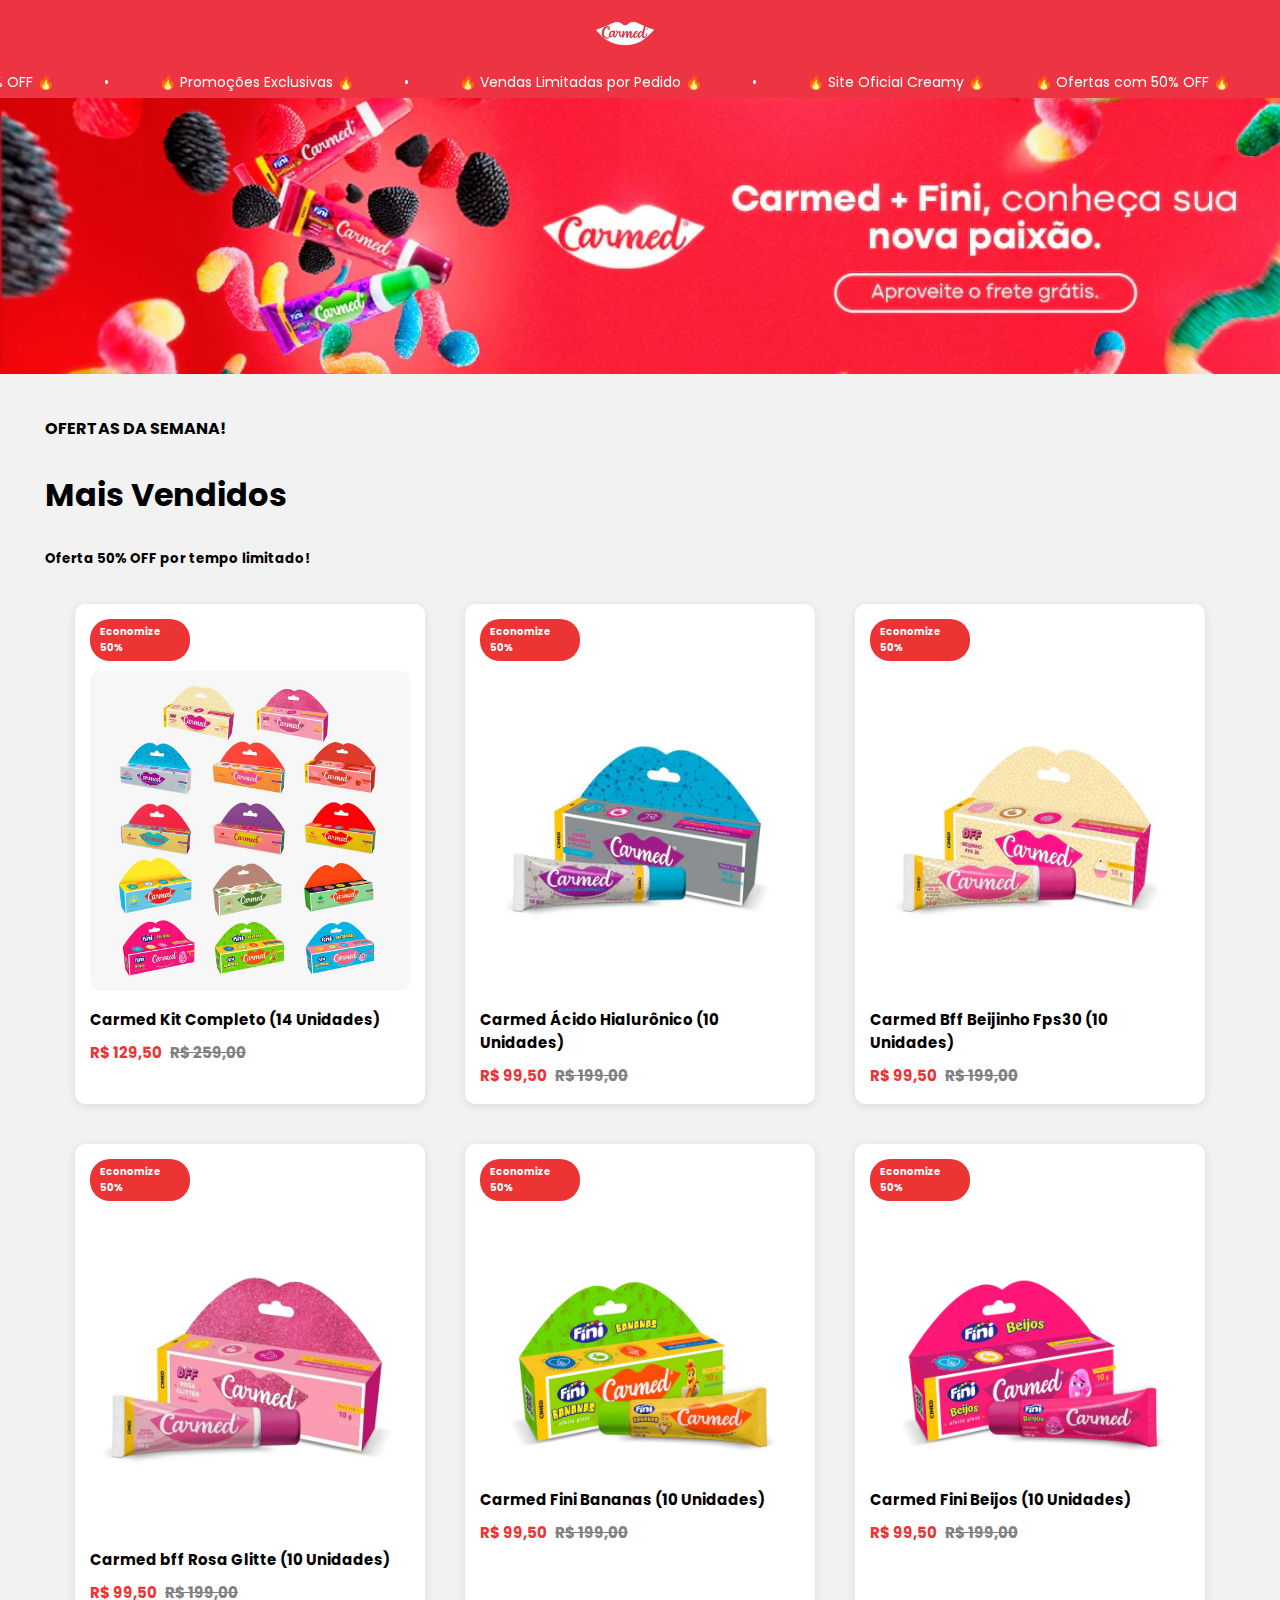
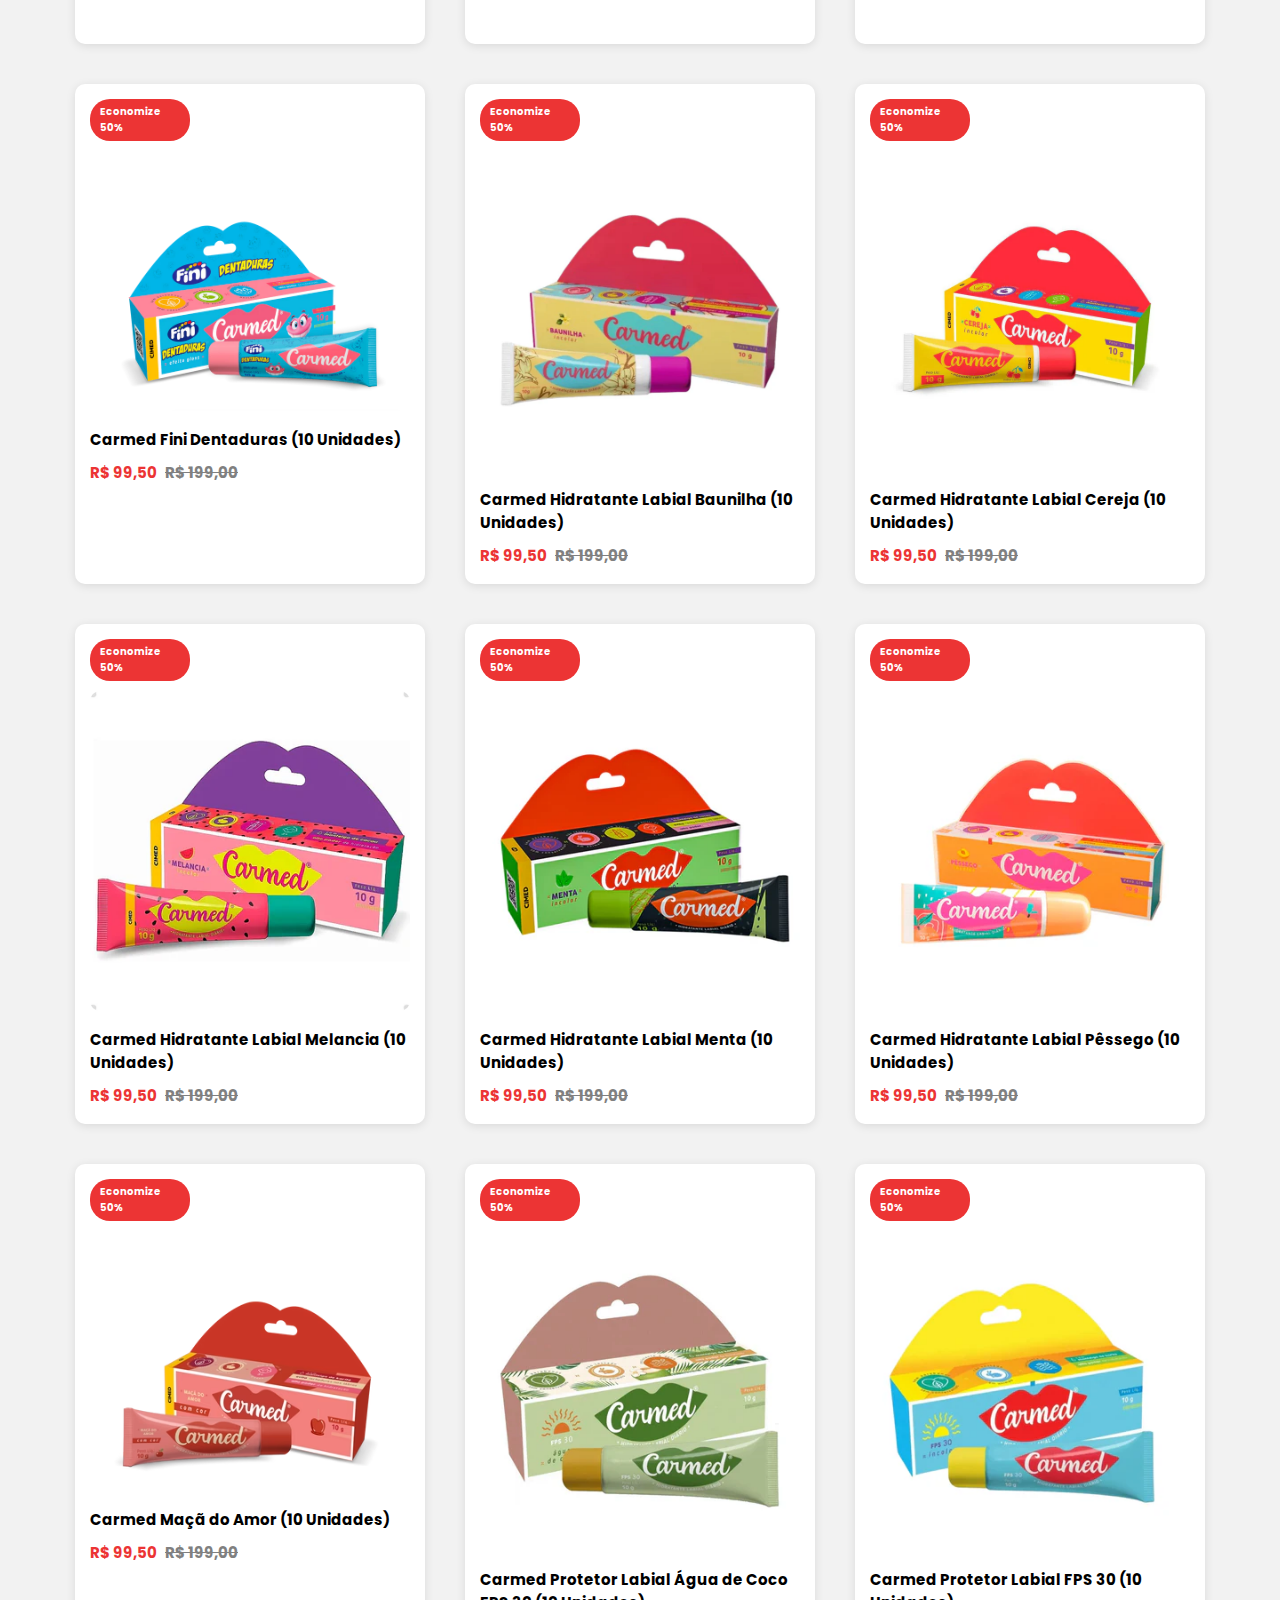
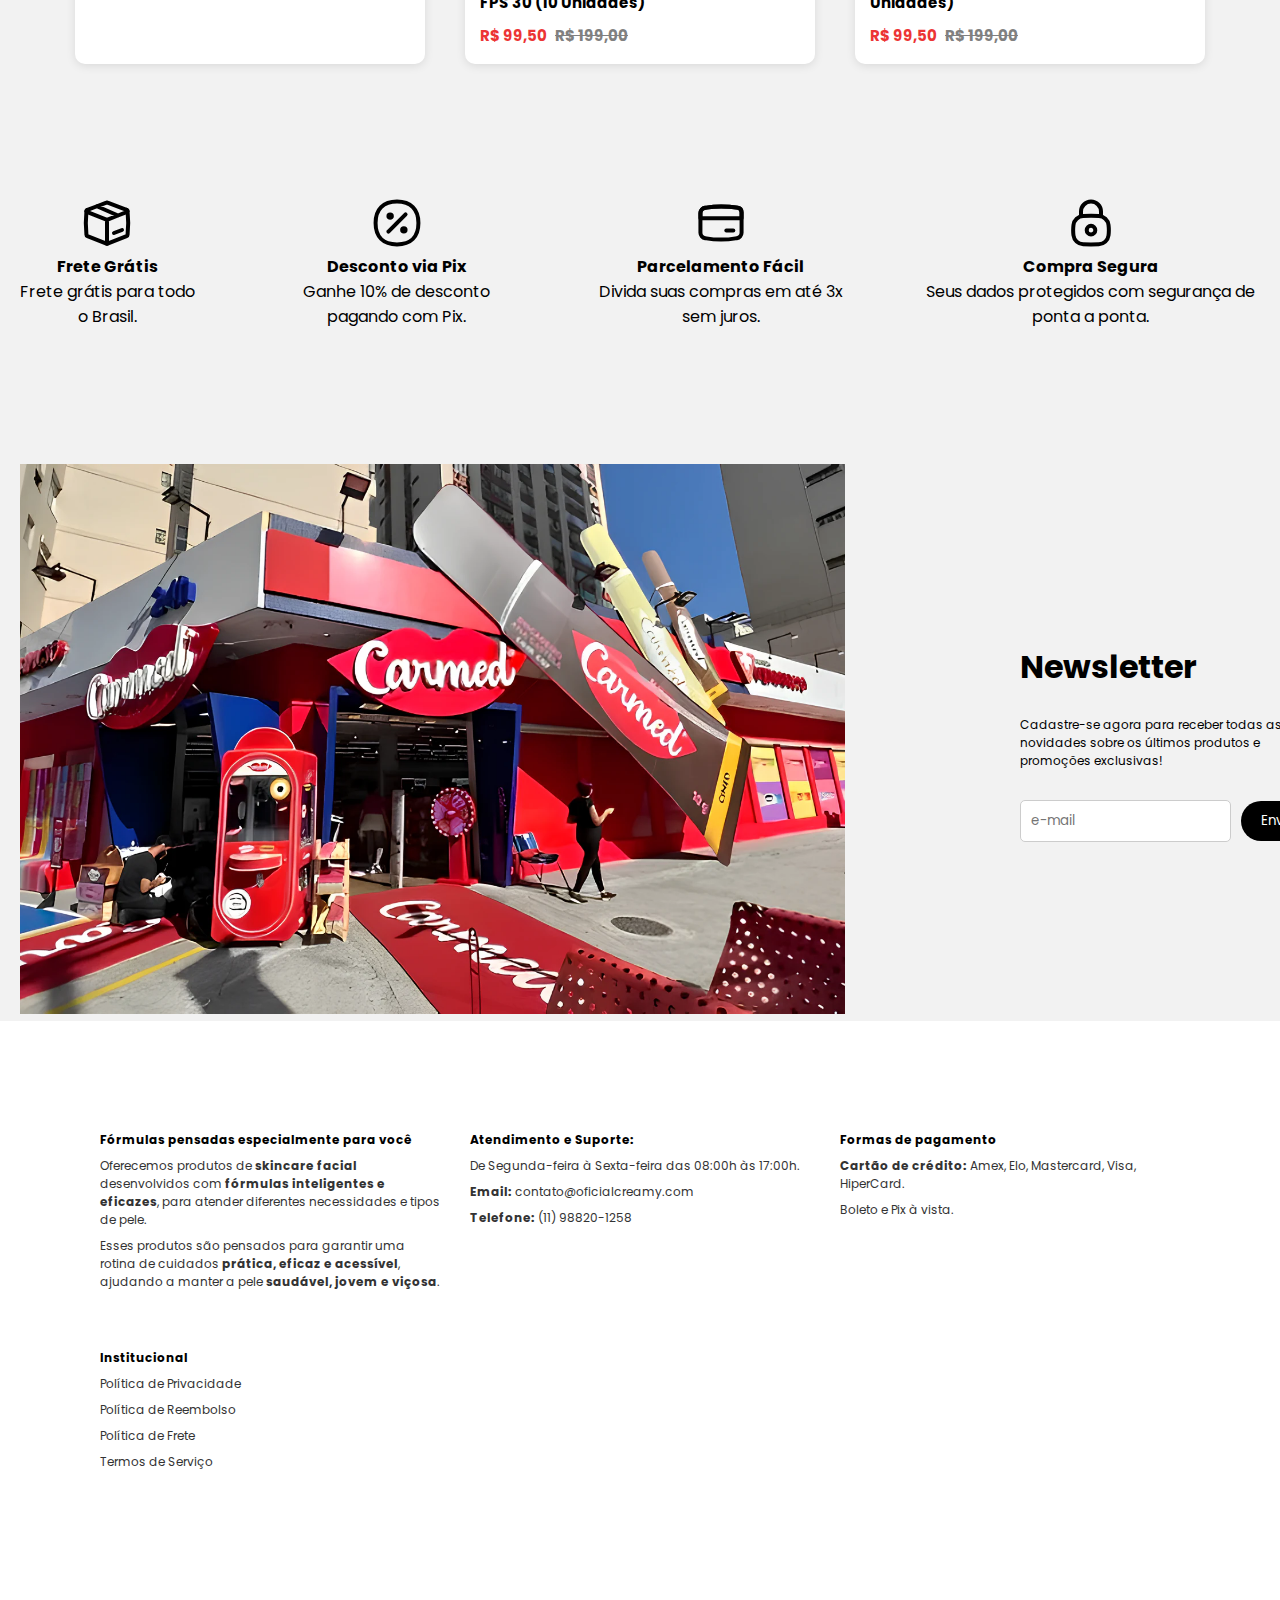
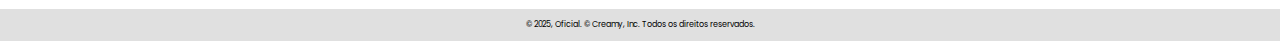
==== index.html @ 2e629158 "Initial commit" ====
<!DOCTYPE html>
<html lang="pt-BR">
<head>
    <meta charset="UTF-8">
    <meta name="viewport" content="width=device-width, initial-scale=1.0">
    <title>OficiaI</title>
    <link rel="stylesheet" href="styles.css">
    <link rel="stylesheet" href="styles2.css">
    <link rel="stylesheet" href="carrinho.scss">
    <link rel="shortcut icon" href="img/logo.avif" type="image/x-icon">
    </head>
<body>
    <header>
        <nav class="navbar">
            <button class="menu-btn"><i class="fas fa-bars"></i></button>
           <div class="center-a"><a href="index.html"><img src="img/logo.avif"></a> </div>
            <div class="icons">
                <i class="fas fa-search"></i>
                <i class="fas fa-user"></i>
                <i class="fas fa-shopping-cart"></i>
            </div>
            <!--<button class="menu-btn2" onclick="openModal()">
                <svg role="presentation" stroke-width="2" focusable="false" width="22" height="22" class="icon icon-hamburger" viewBox="0 0 22 22">
                    <path d="M1 5h20M1 11h20M1 17h20" stroke="currentColor" stroke-linecap="round"></path>
                </svg>
            </button> -->
            <!---<a href="carrinho.html"><button class="menu-btn3">
                <svg role="presentation" stroke-width="2" focusable="false" width="22" height="22" class="icon icon-cart" viewBox="0 0 22 22">
                    <path d="M9.182 18.454a.91.91 0 1 1-1.818 0 .91.91 0 0 1 1.818 0Zm7.272 0a.91.91 0 1 1-1.818 0 .91.91 0 0 1 1.819 0Z" fill="currentColor"></path>
                    <path d="M5.336 6.636H21l-3.636 8.182H6.909L4.636 3H1m8.182 15.454a.91.91 0 1 1-1.818 0 .91.91 0 0 1 1.818 0Zm7.272 0a.91.91 0 1 1-1.818 0 .91.91 0 0 1 1.819 0Z" fill="none" stroke="currentColor" stroke-linecap="round" stroke-linejoin="round"></path>
                 </svg>
            </button></a> -->
        </nav>
        <div class="top-bar">
            <div class="carousel">
                <div class="carousel-track">
                    <span>🔥 Ofertas com 50% OFF 🔥</span>
                    <span>•</span>
                    <span>🔥 Promoções Exclusivas 🔥</span>
                    <span>•</span>
                    <span>🔥 Vendas Limitadas por Pedido 🔥</span>
                    <span>•</span>
                    <span>🔥 Site OficiaI Creamy 🔥</span>

                   
                    <span>🔥 Ofertas com 50% OFF 🔥</span>
                    <span>•</span>
                    <span>🔥 Promoções Exclusivas 🔥</span>
                    <span>•</span>
                    <span>🔥 Vendas Limitadas por Pedido 🔥</span>
                    <span>•</span>
                    <span>🔥 Site OficiaI Caramed 🔥</span>
                </div>
            </div>
        </div>

        <script>
function startCarousel() {
    const track = document.querySelector('.carousel-track');
    const clone = track.innerHTML;
    track.innerHTML += clone;

    let position = 0;
    const speed = 3;

    function move() {
        position -= speed;
        if (position <= -track.scrollWidth / 2) {
            position = 0;
        }
        track.style.transform = `translateX(${position}px)`;
        requestAnimationFrame(move);
    }
    function resetAnimation() {
            void track.offsetWidth; // Força reflow para reiniciar a animação
            track.style.animation = "scroll-mobile 15s linear infinite";
        }

    if (window.innerWidth > 480) {
        move();
    } else {
        console.log("Modo mobile detectado, usando apenas CSS.");
    }
}

document.addEventListener('DOMContentLoaded', startCarousel);
        </script>

    </header>
    <div id="overlay" class="overlay" onclick="closeModal()"></div>
    <div id="menuModal" class="modal">
        <div class="modal-content">
            <button class="close-btn" onclick="closeModal()">×</button>
            <ul>
                <li><a href="#">Página Inicial</a></li>
                <li><a href="#">Todos os Produtos</a></li>
                <li><a href="#">Entrar em Contato</a></li>
            </ul>
            <div class="social-icons">
                <i class="fab fa-facebook">
                    <svg role="presentation" focusable="false" width="27" height="27" class="icon icon-facebook" viewBox="0 0 24 24">
                        <path fill-rule="evenodd" clip-rule="evenodd" d="M10.183 21.85v-8.868H7.2V9.526h2.983V6.982a4.17 4.17 0 0 1 4.44-4.572 22.33 22.33 0 0 1 2.667.144v3.084h-1.83a1.44 1.44 0 0 0-1.713 1.68v2.208h3.423l-.447 3.456h-2.97v8.868h-3.57Z" fill="currentColor"></path>
                    </svg>
                </i>
                <i class="fab fa-instagram">
                    <svg role="presentation" focusable="false" width="27" height="27" class="icon icon-instagram" viewBox="0 0 24 24">
                        <path fill-rule="evenodd" clip-rule="evenodd" d="M12 2.4c-2.607 0-2.934.011-3.958.058-1.022.046-1.72.209-2.33.446a4.705 4.705 0 0 0-1.7 1.107 4.706 4.706 0 0 0-1.108 1.7c-.237.611-.4 1.31-.446 2.331C2.41 9.066 2.4 9.392 2.4 12c0 2.607.011 2.934.058 3.958.046 1.022.209 1.72.446 2.33a4.706 4.706 0 0 0 1.107 1.7c.534.535 1.07.863 1.7 1.108.611.237 1.309.4 2.33.446 1.025.047 1.352.058 3.959.058s2.934-.011 3.958-.058c1.022-.046 1.72-.209 2.33-.446a4.706 4.706 0 0 0 1.7-1.107 4.706 4.706 0 0 0 1.108-1.7c.237-.611.4-1.31.446-2.33.047-1.025.058-1.352.058-3.959s-.011-2.934-.058-3.958c-.047-1.022-.209-1.72-.446-2.33a4.706 4.706 0 0 0-1.107-1.7 4.705 4.705 0 0 0-1.7-1.108c-.611-.237-1.31-.4-2.331-.446C14.934 2.41 14.608 2.4 12 2.4Zm0 1.73c2.563 0 2.867.01 3.88.056.935.042 1.443.199 1.782.33.448.174.768.382 1.104.718.336.336.544.656.718 1.104.131.338.287.847.33 1.783.046 1.012.056 1.316.056 3.879 0 2.563-.01 2.867-.056 3.88-.043.935-.199 1.444-.33 1.782a2.974 2.974 0 0 1-.719 1.104 2.974 2.974 0 0 1-1.103.718c-.339.131-.847.288-1.783.33-1.012.046-1.316.056-3.88.056-2.563 0-2.866-.01-3.878-.056-.936-.042-1.445-.199-1.783-.33a2.974 2.974 0 0 1-1.104-.718 2.974 2.974 0 0 1-.718-1.104c-.131-.338-.288-.847-.33-1.783-.047-1.012-.056-1.316-.056-3.879 0-2.563.01-2.867.056-3.88.042-.935.199-1.443.33-1.782.174-.448.382-.768.718-1.104a2.974 2.974 0 0 1 1.104-.718c.338-.131.847-.288 1.783-.33C9.133 4.14 9.437 4.13 12 4.13Zm0 11.07a3.2 3.2 0 1 1 0-6.4 3.2 3.2 0 0 1 0 6.4Zm0-8.13a4.93 4.93 0 1 0 0 9.86 4.93 4.93 0 0 0 0-9.86Zm6.276-.194a1.152 1.152 0 1 1-2.304 0 1.152 1.152 0 0 1 2.304 0Z" fill="currentColor"></path>
                    </svg>
                </i>
                <i class="fab fa-whatsapp">
                    <svg role="presentation" focusable="false" width="27" height="27" class="icon icon-whatsapp" viewBox="0 0 24 24">
                        <path fill-rule="evenodd" clip-rule="evenodd" d="M19.354 4.552a10.336 10.336 0 0 0-7.36-3.052C6.257 1.5 1.588 6.168 1.586 11.905a10.383 10.383 0 0 0 1.39 5.202L1.5 22.5l5.516-1.447c1.52.83 3.232 1.266 4.973 1.266h.004c5.736 0 10.404-4.668 10.406-10.405a10.342 10.342 0 0 0-3.045-7.362Zm-7.36 16.01h-.004a8.639 8.639 0 0 1-4.402-1.205l-.316-.188-3.274.859.874-3.192-.206-.327a8.626 8.626 0 0 1-1.322-4.603c.002-4.769 3.882-8.649 8.653-8.649a8.59 8.59 0 0 1 6.115 2.537 8.596 8.596 0 0 1 2.53 6.119c-.002 4.769-3.881 8.649-8.649 8.649Zm4.744-6.477c-.26-.13-1.539-.76-1.777-.846-.239-.087-.412-.13-.585.13s-.672.846-.823 1.02c-.152.173-.304.195-.564.064-.26-.13-1.097-.404-2.09-1.29-.773-.69-1.295-1.54-1.447-1.801-.152-.26-.016-.401.114-.53.116-.117.26-.304.39-.456.13-.152.173-.26.26-.434.087-.173.043-.325-.022-.455s-.584-1.41-.802-1.93c-.21-.508-.425-.439-.584-.447a10.498 10.498 0 0 0-.499-.01.955.955 0 0 0-.693.326c-.239.26-.91.89-.91 2.169 0 1.28.931 2.516 1.061 2.69.13.174 1.834 2.8 4.442 3.926.62.268 1.105.428 1.482.548.623.198 1.19.17 1.638.103.5-.074 1.538-.629 1.755-1.236.216-.607.216-1.128.151-1.236-.064-.109-.238-.174-.498-.304v-.001Z" fill="currentColor"></path>
                    </svg>
                </i>
                <i class="fab fa-tiktok">
                    <svg role="presentation" focusable="false" width="27" height="27" class="icon icon-tiktok" viewBox="0 0 24 24">
                        <path d="M20.027 10.168a5.125 5.125 0 0 1-4.76-2.294v7.893a5.833 5.833 0 1 1-5.834-5.834c.122 0 .241.011.361.019v2.874c-.12-.014-.237-.036-.36-.036a2.977 2.977 0 0 0 0 5.954c1.644 0 3.096-1.295 3.096-2.94L12.56 2.4h2.75a5.122 5.122 0 0 0 4.72 4.573v3.195" fill="currentColor"></path>
                    </svg>
                </i>
            </div>
        </div>
    </div>
    <script>
    </script>
    </header>
    <div class="banner">
        <div class="img-banner">
            <img src="img-tumb/banner.webp" alt="" height="100%" width="100%">
        </div>
    </div>

    <div class="main-prod">
        <div class="div-h1s">
            <h4>OFERTAS DA SEMANA!</h4>
            <h1>Mais Vendidos</h1>
            <h5>Oferta 50% OFF por tempo limitado!</h5>
        </div>

        <div class="container" id="card-items">

            <div class="card" id="card-items">
                <a href="visualizacaoProduto.html?id=135"><span class="discount">Economize 50%</span>
                <img src="img-tumb/imagem12.jpeg" alt="Conjunto Lábios">
                <p class="title">Carmed Kit Completo (14 Unidades)</p>
                <p class="price">R$ 129,50  <span class="old-price">R$ 259,00</span></p></a>
                    <a href="https://checkout.oficialcarmed.com/VCCL1O8SBOTB"><button class="add-button"
                data-title="Conjunto Lábios Double Touch"
                data-price="179,90"
                >Comprar</button></a>

            </div>

            <div class="card" id="card-items">
                <a href="visualizacaoProduto.html?id=124">
                <span class="discount">Economize 50%</span>
                <img src="img-tumb/imagem01.webp" alt="Conjunto Puro Luxo Completo">
                <p class="title">Carmed Ácido Hialurônico (10 Unidades)</p>
                 <p class="price">R$ 99,50  <span class="old-price">R$ 199,00</span></p>
             </a>
                <a href="https://checkout.oficialcarmed.com/VCCL1O8SBOT1"><button class="add-button"
                data-title="Conjunto Puro Luxo Completo"
                data-price="199,90"
                >Comprar</button></a>

            </div>
            <div class="card"  id="card-items">
                <a href="visualizacaoProduto.html?id=125">
                <span class="discount">Economize 50%</span>
                <img src="img-tumb/imagem02.webp" alt="Conjunto Perfumes">
                <p class="title">Carmed Bff Beijinho Fps30 (10 Unidades)</p>
                <p class="price">R$ 99,50  <span class="old-price">R$ 199,00 </span></p>
                </a>
                <a href="https://checkout.oficialcarmed.com/VCCL1O8SBOTA"><button class="add-button"
                data-title="Conjunto Perfumes"
                data-price="159,90"
                >Comprar</button>
            </div></a>


            <div class="card" id="card-items">
               <a href="visualizacaoProduto.html?id=126"> <span class="discount">Economize 50%</span>
                <img src="img-tumb/imagem03.webp" alt="">
                <p class="title">Carmed bff Rosa Glitte (10 Unidades)</p>
                <p class="price">R$ 99,50 <span class="old-price">R$ 199,00</span></p>
                </a>

                <a href="https://checkout.oficialcarmed.com/VCCL1O8SBOT9"><button class="add-button"
                data-title="Conjunto Perfumes"
                data-price="159,90"
                >Comprar</button></a>
            </div>

            <div class="card" id="card-items">
                <a href="visualizacaoProduto.html?id=127"> <span class="discount">Economize 50%</span>
                <img src="img-tumb/imagem04.webp" class="img-04">
                <p class="title">Carmed Fini Bananas (10 Unidades)</p>
                <p class="price">R$ 99,50 <span class="old-price">R$ 199,00</span></p></a>
                </a>

                <a href="https://checkout.oficialcarmed.com/VCCL1O8SBOSV">
                    <button class="add-button"
                    data-title="Conjunto Olhos 01"
                    data-price="139,90"
                    >Comprar</button>
                 </a>

            </div>
            <div class="card" id="card-items">
                <a href="visualizacaoProduto.html?id=128"><span class="discount">Economize 50%</span>
                <img src="img-tumb/imagem05.webp" alt="" class="img-04">
                <p class="title">Carmed Fini Beijos (10 Unidades)</p>
                <p class="price">R$ 99,50 <span class="old-price">R$ 199,00</span></p></a>

                <a href="https://checkout.oficialcarmed.com/VCCL1O8SBOSW"><button class="add-button"
                data-title="Conjunto Maquiagem 03"
                data-price="119,90"
                >Comprar</button></a>
 
            </div>

            
            <div class="card" id="card-items">
                <a href="visualizacaoProduto.html?id=129"><span class="discount">Economize 50%</span>
                <img src="img-tumb/imagem06.webp" alt="Conjunto Lábios" class="img-04">
                <p class="title">Carmed Fini Dentaduras (10 Unidades)</p>
                <p class="price">R$ 99,50 <span class="old-price">R$ 199,00</span></p></a>

                <a href="https://checkout.oficialcarmed.com/VCCL1O8SBOSX"><button class="add-button"
                data-title="Conjunto Maquiagem 02"
                data-price="159,90"
                >Comprar</button></a>

            </div>
            <div class="card" id="card-items">
                <a href="visualizacaoProduto.html?id=130"><span class="discount">Economize 50%</span>
                <img src="img-tumb/imagem07.webp" alt="Conjunto Puro Luxo Completo">
                <p class="title">Carmed Hidratante Labial Baunilha (10 Unidades)</p>
                <p class="price">R$ 99,50  <span class="old-price">R$ 199,00</span></p></a>

                <a href="https://checkout.oficialcarmed.com/VCCL1O8SBOT2"><button class="add-button"
                data-title="Conjunto Maquiagem 01"
                data-price="269,90"
                >Comprar</button></a>

            </div>
            <div class="card" id="card-items">
                <a href="visualizacaoProduto.html?id=131"><span class="discount">Economize 50%</span>
                <img src="img-tumb/imagem08.webp" alt="Conjunto Perfumes">
                <p class="title">Carmed Hidratante Labial Cereja (10 Unidades)</p>
                <p class="price">R$ 99,50  <span class="old-price">R$ 199,00</span></p></a>

                <a href="https://checkout.oficialcarmed.com/VCCL1O8SBOT3"><button class="add-button"
                data-title="Conjunto Manicure"
                data-price="59,90"
                >Comprar</button></a>

            </div>


            <div class="card" id="card-items">
                <a href="visualizacaoProduto.html?id=132"><span class="discount">Economize 50%</span>
                <img src="img-tumb/imagem09.webp" alt="Conjunto Lábios">
                <p class="title">Carmed Hidratante Labial Melancia (10 Unidades)</p>
                <p class="price">R$ 99,50  <span class="old-price">R$ 199,00</span></p></a>

                 <a href="https://checkout.oficialcarmed.com/VCCL1O8SBOT4"><button class="add-button02"
                data-title="Conjunto Lábios e Mãos Nu Moderno"
                data-price="99,90"
                >Comprar</button></a>   

            </div>
            <div class="card" id="card-items">
                <a href="visualizacaoProduto.html?id=133"><span class="discount">Economize 50%</span>
                <img src="img-tumb/imagem10.webp" alt="Conjunto Puro Luxo Completo">
                <p class="title">Carmed Hidratante Labial Menta (10 Unidades)</p>
                <p class="price">R$ 99,50  <span class="old-price">R$ 199,00</span></p></a>

                <a href="https://checkout.oficialcarmed.com/VCCL1O8SBOT5"><button class="add-button02"
                data-title="Conjunto Lábios e Mãos Exclusivo Vermelho"
                data-price="99,90"
                >Comprar</button></a>

            </div>
            <div class="card" id="card-items">
                <a href="visualizacaoProduto.html?id=134"><span class="discount">Economize 50%</span>
                <img src="img-tumb/imagem11.webp" alt="Conjunto Perfumes">
                <p class="title">Carmed Hidratante Labial Pêssego (10 Unidades)</p>
                <p class="price">R$ 99,50  <span class="old-price">R$ 199,00</span></p></a>
                <a href="https://checkout.oficialcarmed.com/VCCL1O8SBOT6">   <button class="add-button02"
                data-title="Conjunto Lábios e Mãos Borgonha Deluxe"
                data-price="99,90"
                >Comprar</button></a>

            </div>

            <div class="card" id="card-items">
                <a href="visualizacaoProduto.html?id=136"><span class="discount">Economize 50%</span>
                <img src="img-tumb/imagem13.avif" alt="Conjunto Puro Luxo Completo" class="img-04">
                <p class="title">Carmed Maçã do Amor (10 Unidades)</p>
                <p class="price">R$ 99,50  <span class="old-price">R$ 199,00</span></p></a>
                    <a href="https://checkout.oficialcarmed.com/VCCL1O8SBOT0">   <button class="add-button"
                data-title="Conjunto Esponjas"
                data-price="59,90"
                >Comprar</button></a>

            </div>
            <div class="card" id="card-items">
                <a href="visualizacaoProduto.html?id=137"><span class="discount">Economize 50%</span>
                <img src="img-tumb/imagem14.webp" alt="Conjunto Perfumes">
                <p class="title">Carmed Protetor Labial Água de Coco FPS 30 (10 Unidades)</p>
                <p class="price">R$ 99,50  <span class="old-price">R$ 199,00</span></p></a>

                    <a href="https://checkout.oficialcarmed.com/VCCL1O8SBOT7"><button class="add-button"
                data-title="Conjunto de Cuidados Labiais 02"
                data-price="99,90"
                >Comprar</button></a>

            </div>

            <div class="card" id="card-items">
                <a href="visualizacaoProduto.html?id=138"><span class="discount">Economize 50%</span>
                <img src="img-tumb/imagem15.webp" alt="Conjunto Lábios">
                <p class="title">Carmed Protetor Labial FPS 30 (10 Unidades)</p>
                <p class="price">R$ 99,50  <span class="old-price">R$ 199,00</span></p></a>
                    <a href="https://checkout.oficialcarmed.com/VCCL1O8SBOT8"><button class="add-button"
                data-title="Conjunto de Cuidados Labiais"
                data-price="119,90"
                >Comprar</button></a>

            </div>

        </div>
        <div class="icons-items-tems">
            <div class="minicard">
                <svg role="presentation" fill="none" focusable="false" stroke-width="2" width="48" height="48" class="sm:hidden icon icon-picto-box" viewBox="0 0 24 24">
                    <path d="M2.22 5.472a.742.742 0 0 0-.33.194.773.773 0 0 0-.175.48c-.47 4.515-.48 7.225 0 11.707a.792.792 0 0 0 .505.737l9.494 3.696.285.079.286-.08 9.494-3.694a.806.806 0 0 0 .505-.737c.5-4.537.506-7.153 0-11.648a.765.765 0 0 0-.175-.542.739.739 0 0 0-.33-.257v.002" stroke="currentColor" stroke-linecap="round" stroke-linejoin="round"></path>
                    <path d="M22.269 5.997a.771.771 0 0 0-.16-.335.744.744 0 0 0-.33-.257l-9.494-3.629a.706.706 0 0 0-.571 0L6.967 3.623 2.22 5.47a.742.742 0 0 0-.33.192.771.771 0 0 0-.16.336.806.806 0 0 0 .49.592l9.494 3.696h.57l5.216-2.03L21.78 6.59a.794.794 0 0 0 .492-.593h-.002Z" fill="currentColor" fill-opacity="0"></path>
                    <path d="m17.5 8.255-5.215 2.03h-.571L2.22 6.59a.806.806 0 0 1-.49-.592.771.771 0 0 1 .16-.336.742.742 0 0 1 .33-.192l4.747-1.847M17.5 8.255 21.78 6.59a.794.794 0 0 0 .492-.593h-.002a.771.771 0 0 0-.16-.335.744.744 0 0 0-.33-.257l-9.494-3.629a.706.706 0 0 0-.571 0L6.967 3.623M17.5 8.255 6.967 3.623M12 22.365v-12.08M15.5 17l4-1.5" stroke="currentColor" stroke-linecap="round" stroke-linejoin="round"></path>
                </svg>
                <div class="items-descri">
                    <div class="descri1">
                        <h4>Frete Grátis</h4>
                        <p>Frete grátis para todo o Brasil.</p>
                    </div>
                </div>
           </div>
           <div class="minicard">
                <svg role="presentation" fill="none" focusable="false" stroke-width="2" width="48" height="48" class="sm:hidden icon icon-picto-percent" viewBox="0 0 24 24">
                    <path d="M12 22.714c6.857 0 10.714-3.857 10.714-10.714S18.857 1.286 12 1.286 1.286 5.143 1.286 12 5.143 22.714 12 22.714Z" fill="currentColor" fill-opacity="0" stroke="currentColor" stroke-linecap="round" stroke-linejoin="round"></path>
                    <path d="m7.714 16.286 8.571-8.572" stroke="currentColor" stroke-linecap="round" stroke-linejoin="round"></path>
                    <path d="M8.571 9.429a.857.857 0 1 0 0-1.715.857.857 0 0 0 0 1.715v0ZM15.428 16.286a.857.857 0 1 0 0-1.715.857.857 0 0 0 0 1.715Z" fill="currentColor" stroke="currentColor" stroke-linecap="round" stroke-linejoin="round"></path>
                </svg>
                <div class="items-descri">
                    <div class="descri1">
                        <h4>Desconto via Pix</h4>
                        <p>Ganhe 10% de desconto pagando com Pix.</p>
                    </div>
                </div>
            </div>
            <div class="minicard">
                <svg role="presentation" fill="none" focusable="false" stroke-width="2" width="48" height="48" class="sm:hidden icon icon-picto-credit-card" viewBox="0 0 24 24">
                    <path d="M1.714 16.882c0 1.36 1.063 2.48 2.4 2.71 1.773.307 3.456.714 7.886.714s6.113-.407 7.886-.713c1.337-.232 2.4-1.351 2.4-2.709V6.708c0-1.183-.806-2.203-1.975-2.39A53.325 53.325 0 0 0 12 3.694c-4.43 0-6.114.407-7.887.713-1.337.232-2.4 1.351-2.4 2.709v9.766Z" stroke="currentColor" stroke-linecap="round" stroke-linejoin="round"></path>
                    <path d="M22.286 9.588H1.714V7.02c0-1.305 1.02-2.378 2.306-2.597.235-.04.466-.08.703-.124 1.584-.288 3.351-.605 7.277-.605 3.69 0 6.617.352 8.39.638 1.12.182 1.896 1.162 1.896 2.297v2.959Z" fill="currentColor" fill-opacity="0" stroke="currentColor" stroke-linecap="round" stroke-linejoin="round"></path>
                    <path d="M14.666 15.804h3.485" stroke="currentColor" stroke-linecap="round" stroke-linejoin="round"></path>
                </svg>
                <div class="items-descri">
                    <div class="descri1">
                        <h4>Parcelamento Fácil</h4>
                        <p>Divida suas compras em até 3x sem juros.</p>
                    </div>
                </div>
            </div>
            <div class="minicard">
                <svg role="presentation" fill="none" focusable="false" stroke-width="2" width="48" height="48" class="sm:hidden icon icon-picto-lock" viewBox="0 0 24 24">
                    <path d="M3.236 18.182a5.071 5.071 0 0 0 4.831 4.465 114.098 114.098 0 0 0 7.865-.001 5.07 5.07 0 0 0 4.831-4.464 23.03 23.03 0 0 0 .165-2.611c0-.881-.067-1.752-.165-2.61a5.07 5.07 0 0 0-4.83-4.465c-1.311-.046-2.622-.07-3.933-.069a109.9 109.9 0 0 0-3.933.069 5.07 5.07 0 0 0-4.83 4.466 23.158 23.158 0 0 0-.165 2.609c0 .883.067 1.754.164 2.61Z" fill="currentColor" fill-opacity="0" stroke="currentColor"></path>
                    <path d="M17 8.43V6.285A5 5 0 0 0 7 6.286V8.43" stroke="currentColor" stroke-linecap="round" stroke-linejoin="round"></path>
                    <path d="M12 17.714a2.143 2.143 0 1 0 0-4.286 2.143 2.143 0 0 0 0 4.286Z" stroke="currentColor"></path>
                </svg>
                <div class="items-descri">
                    <div class="descri1">
                        <h4>Compra Segura</h4>
                        <p>Seus dados protegidos com segurança de ponta a ponta.</p>
                    </div>
                </div>
            </div>
        </div>
        <div class="footer">
            <div class="footer01">
                <img src="img/wellester.webp" alt="" class="footerft">
            
            </div>
            <div class="footer02">
                <h1>Newsletter</h1>
                <p class="un">Cadastre-se agora para receber todas as novidades sobre os últimos produtos e promoções exclusivas!</p>

                <div class="caixa-input">
                    
                        <input id="" class="input-is-floating" type="email" placeholder="e-mail">
                        <button class="foter-btn">Enviar</button>
                </div>
            </div>

        </div>
    </div>

    <footer>
        <div class="footer005">
            <div class="footer-column">
                <h4>Fórmulas pensadas especialmente para você</h4>
<p>Oferecemos produtos de <strong>skincare facial</strong> desenvolvidos com <strong>fórmulas inteligentes e eficazes</strong>, para atender diferentes necessidades e tipos de pele.</p>
<p>Esses produtos são pensados para garantir uma rotina de cuidados <strong>prática, eficaz e acessível</strong>, ajudando a manter a pele <strong>saudável, jovem e viçosa</strong>.</p>
            </div>
            <div class="footer-column">
                <h4>Atendimento e Suporte:</h4>
                <p>De Segunda-feira à Sexta-feira das 08:00h às 17:00h.</p>
                <p><strong>Email:</strong> contato@oficiaIcreamy.com</p>
                <p><strong>Telefone:</strong> (11) 98820-1258</p>
            </div>
            <div class="footer-column">
                <h4>Formas de pagamento</h4>
                <p><strong>Cartão de crédito:</strong> Amex, Elo, Mastercard, Visa, HiperCard.</p>
                <p>Boleto e Pix à vista.</p>
            </div>
            <div class="footer-column">
                <h4>Institucional</h4>
                <a href="#">Política de Privacidade</a>
                <a href="#">Política de Reembolso</a>
                <a href="#">Política de Frete</a>
                <a href="#">Termos de Serviço</a>
            </div>
        </div>
        <div class="footer-bottom">
            &copy; 2025, Oficial. &copy; Creamy, Inc. Todos os direitos reservados.
        </div>
    </footer>
    <script src="script.js"></script>
    <script src="carrinho.js"></script>
</body>
</html>
---- styles.css ----
@import url('https://fonts.googleapis.com/css2?family=Poppins:wght@300;400;600&display=swap');

* {
    margin: 0;
    padding: 0;
    box-sizing: border-box;
    font-family: 'Poppins', sans-serif;
}

a {
    text-decoration: none; /* Remove o sublinhado, se houver */
    color: inherit; /* Mantém a cor do texto original */
}

body {
    margin: 0;
    padding: 0;
    overflow-x: hidden;
    background-color: #f3f2f2;
}

header {
    background-color: black;
    color: white;
    overflow: hidden;
}

.center-a{
    display: flex;
    align-items: center;
    justify-content: center; /* Centraliza horizontalmente */
}
.center-a a {
    display: flex; /* Garante que o link se comporte como um bloco flexível */
    justify-content: center; /* Centraliza horizontalmente */
    align-items: center; /* Centraliza verticalmente */
}

.center-a img {
    display: block; /* Evita espaços extras abaixo da imagem */
    max-width: 50%; /* Mantém a responsividade */
    height: auto; /* Mantém a proporção da imagem */
}

.top-bar {
    width: 100%;
    overflow: hidden;
    white-space: nowrap;
    display: flex;
    justify-content: center;
    padding: 5px 0;
    font-size: 14px;
    position: relative;
    background-color: #ed3442;;
    color: white;
}

.carousel {
    width: 100%;
    overflow: hidden;
    display: flex;
    position: relative;
}

.carousel-track {
    display: flex;
    gap: 50px;
    white-space: nowrap;
    will-change: transform; /* Otimiza o desempenho */
    animation: scroll 20s linear infinite; /* Ajuste a velocidade aqui */
    animation-play-state: running; /* Garante que a animação não "trave" ao recarregar */
}

/* Animação para mover o carrossel infinitamente */
@keyframes scroll {
    from {
        transform: translateX(0);
    }
    to {
        transform: translateX(-50%);
    }
}

.navbar {
    display: flex;
    justify-content: center; /* Mantém o logo centralizado */
    align-items: center;
    padding: 15px 20px;
    position: relative;
    background-color: #ed3442;
}

.menu-btn2 {
    position: absolute;
    left: 20px; /* Define a distância do canto esquerdo */
    background: none;
    border: none;
    color: white;
    font-size: 24px;
    cursor: pointer;
}

.menu-btn3 {
    position: absolute;
    right: 20px; /* Define a distância do canto esquerdo */
    background: none;
    border: none;
    color: white;
    font-size: 24px;
    cursor: pointer;
}

.logo {
    font-size: 24px;
    font-weight: 600;
    text-transform: uppercase;
}

.logo span {
    font-size: 12px;
    display: block;
    text-align: center;
}

.menu-btn {
    background: none;
    border: none;
    color: white;
    font-size: 24px;
    cursor: pointer;
}

.icons {
    display: flex;
    gap: 15px;
}

.icons i {
    font-size: 20px;
    cursor: pointer;
}

.main-prod {
    background-color: #f2f2f2;
    margin-top:0%;
    height: 100%;
    width: 100%;
}

.div-h1s {
    justify-content: space-between;
    padding: 35px 45px;
}

.div-h1s h1 {
    margin-top: 30px;
}

.div-h1s h5 {
    margin-top: 30px;
}

 /*container*/
.img-04{
    margin-top: 50px;
}
 .container {
    display: flex;
    justify-content: center;
    flex-wrap: wrap;
    align-items: center;
    gap: 40px;
}
.card {
    background: white;
    padding: 15px;
    border-radius: 10px;
    box-shadow: 0 2px 10px rgba(0, 0, 0, 0.1);
    width: 350px; 
    height: 500px; 
    display: flex;
    flex-direction: column;
    justify-content: flex-start; /* Mantém a ordem dos elementos sem esmagar nada */
    align-items: center;
    position: relative;
}
.card img {
    width: 100%;
    border-radius: 10px;
}
.discount {
    background:rgb(236, 52, 52);
    color: white;
    font-size: 10px;
    width:100px;
    font-weight: bold;
    padding: 5px 10px;
    border-radius: 20px;
    display: inline-block;
    margin-bottom: 10px;
    margin-right: 100%;
}

.add-button {
    position: absolute;
    bottom: 90px;
    left: 50%;
    transform: translateX(-50%);
    background: black;
    color: white;
    padding: 10px 15px;
    border: none;
    border-radius: 20px;
    font-size: 14px;
    cursor: pointer;
    opacity: 0;
    transition: opacity 0.3s ease-in-out;
}
.card:hover .add-button {
    opacity: 1;
}

.add-button02 {
    position: absolute;
    bottom: 110px;
    left: 50%;
    transform: translateX(-50%);
    background: black;
    color: white;
    padding: 10px 15px;
    border: none;
    border-radius: 20px;
    font-size: 14px;
    cursor: pointer;
    opacity: 0;
    transition: opacity 0.3s ease-in-out;
}

.card:hover .add-button02 {
    opacity: 1;
}
.title {
    font-size: 15px;
    font-weight: bold;
    margin: 10px 0;
    text-align: left;
}
.price {
    font-size: 15px;
    color: rgb(236, 52, 52);
    font-weight: bold;
    text-align: left;
}
.old-price {
    margin-left: 5px; /* Ajuste o valor conforme necessário */
    font-size: 15px;
    text-decoration: line-through;
    color: gray;
    text-align: left;
}

.icons-items-tems{
    display: flex;
    justify-content: center;
    align-items: center;
    gap: 40px;
    margin-top: 120px;
}

.minicard {
    padding: 15px;
    text-align: center;
}

/** Footter **/

.footer{
    margin-top: 120px;
    margin-left: 20px;
    display: flex;
    justify-content: center;
    align-items: center;
    width: 1300px;
    gap: 30px;
}

.footer01{
   flex-wrap: wrap;
}
.footer02{
    width: 400px;
}
.footerft{
    height: 85%;
    width: 85%;
}

.un{
    font-size: 12px;
    margin-top: 25px;
}
.caixa-input {
    display: flex;
    align-items: center;
    gap: 10px;
    margin-top: 30px;
    width: 300px;
}

.input-is-floating {
    flex: 1;
    width: 100%;
    max-width: 300px; 
    padding: 10px;
    border: 1px solid #ccc;
    border-radius: 5px;
}

.foter-btn {
    background-color: black;
    color: white;
    border: none;
    padding: 10px 20px;
    border-radius: 20px;
    cursor: pointer;
    white-space: nowrap;
}

.foter-btn:hover {
    background-color: #333;
}

/** footer fixo **/

.footer005 {
    background-color: #ffffff;
    padding: 110px 100px;
    display: flex;
    justify-content: space-between;
    flex-wrap: wrap;
    gap: 30px;
}
.footer-column {
    flex: 1;
    min-width: 250px;
    margin-bottom: 20px;
}
.footer-column h4 {
    font-size: 12px;
    margin-bottom: 8px;
}
.footer-column p,
.footer-column a {
    font-size: 12px;
    color: #333;
    text-decoration: none;
    display: block;
    margin-bottom: 8px;
}
.footer-column a:hover {
    text-decoration: underline;
}
.footer-bottom {
    text-align: center;
    padding: 10px 0;
    background-color: #e0e0e0;
    font-size: 8px;
}

/* Responsividade para telas menores */

/* 🔹 Ajustes gerais para telas até 768px (Tablets e celulares em modo paisagem) */
@media screen and (max-width: 768px) {
    .navbar {
        padding: 10px;
    }
    
    .logo {
        font-size: 20px;
    }
    
    .menu-btn2, .menu-btn3 {
        font-size: 20px;
    }

    .top-bar {
        font-size: 12px;
        padding: 5px;
    }

    .div-h1s {
        padding: 20px;
        text-align: center;
    }

    .container {
        gap: 20px;
    }

    .card {
        width: 300px;
    }

    .footer {
        flex-direction: column;
        align-items: center;
        text-align: center;
        width: 100%;
        margin-left: 0;
    }

    .footer02 {
        width: 100%;
    }

    .footerft {
        width: 100%;
    }
}

/*  Ajustes para telas até 480px (Celulares) */
@media screen and (max-width: 480px) {
    
    html, body {
        width: 100%;
        margin: 0;
        padding: 0;
        overflow-x: hidden;
    }

    * {
        max-width: 100%;
        box-sizing: border-box;
    }

    .carousel-track {
        display: flex;
        gap: 50px;
        white-space: nowrap;
        will-change: transform;
        animation: scroll-mobile 60s linear infinite;
        min-width: 200%; /* Garante que o conteúdo ocupe o dobro do espaço */

    }

    @keyframes scroll-mobile {
        from {
            transform: translateX(0);
        }
        to {
            transform: translateX(-500%);
        }
    }

    .img-banner{
        background-color: #f3f2f2;
    }
    .img-banner img {
        width: 100%;
        height: 800px;
        content: url('img/img-cell.webp');
    }
    .footer02{
        text-align: left;
        max-width: 100%;

    }
    .caixa-input{
        display: flex;
        gap: 10px; /* Adiciona um espaçamento entre o input e o botão */
    }

    .input-is-floating{
        max-width: 100%;
        background-color: #f2f2f2;
        box-sizing: border-box
    }
    .foter-btn{
        margin-top: 10px;
        width: 100%;
        height: 100%;
    }
    .div-h1s h4{
        text-align: left;
        font-size: 18px;
        margin-top: 45px;
    }
    .div-h1s h1{
        text-align: left;
        font-size: 35px;
    }
    .div-h1s h5{
        text-align: left;
        font-size: 15px;
        color: #757575;
    }
    .navbar {
        flex-direction: column;
        padding: 8px;
    }
    .center-a{
        align-items: center;
        position: center;
    }
    .menu-btn2, .menu-btn3 {
        position: static;
        margin-bottom: 5px;
    }

    .logo {
        font-size: 18px;
    }
    .title{
        font-size: 10px;
        text-align: left;
    }
    .div-h1s {
        padding: 15px;
        text-align: center;
    }

    .container {
        display: grid;
        grid-template-columns: repeat(2, 1fr); /* Cria 2 colunas */
        gap: 10px; /* Espaço entre os cards */
        padding: 10px;
    }

    .card {
        width: 100%; /* Ocupa o espaço da coluna */
        height: 320px;
        padding: 10px;
    }

    .add-button, .add-button02 {
        bottom: 60px;
        padding: 8px 12px;
        font-size: 12px;
    }

    .icons-items-tems {
        flex-direction: column;
        gap: 20px;
        margin-top: 80px;
    }

    .footer {
        width: 100%;
        padding: 20px;
        margin-top: 60px;
    }

    .footer005 {
        flex-direction: column;
        padding: 50px 20px;
        text-align: center;

    }

    .footer-column {
        min-width: 100%;
        font-size: 30px;
        text-align: left;
    }

    .footer-column h4{
        font-size: 12px;
        margin-bottom: 15px;
    }

    .footer-column p{
        font-size: 12px;
    }
    .footer-column a{
        font-size: 12px;
    }
    .footer-bottom {
        font-size: 11px;
    }

    .caixa-input {
        flex-direction: column;
        width: 100%;
    }

    .input-is-floating {
        width: 100%;
    }
}
---- styles2.css ----
.overlay {
    display: none;
    position: fixed;
    top: 0;
    left: 0;
    width: 100%;
    height: 100%;
    background: rgba(0, 0, 0, 0.5); /* Transparência */
    z-index: 999; /* Abaixo do modal */
}

/* Estilizando o modal */
.modal {
    display: none;
    position: fixed;
    top: 0;
    left: 0;
    margin-left: 20px;
    margin-top: 20px;
    width: 300px; /* Largura do modal */
    height: 90%;
    background: white;
    box-shadow: 2px 0px 10px rgba(0, 0, 0, 0.2);
    z-index: 1000;
    padding: 20px;
    transition: transform 0.3s ease-in-out;
    border-radius: 20px;
}

/* Conteúdo do modal */
.modal-content {
    display: flex;
    flex-direction: column;
    gap: 40px;
}

.modal-content ul {
    list-style: none;
    padding: 0;
}

.modal-content ul li a {
    text-decoration: none;
    font-size: 25px;
    font-weight: bold;
    color: black;
}

.modal-content ul li a:hover {
    text-decoration: underline;
}

/* Botão de fechar */
.close-btn {
    background: none;
    border: none;
    font-size: 24px;
    cursor: pointer;
    align-self: flex-start;
}

/* Ícones sociais */
.social-icons {
    display: flex;
    gap: 30px;
    margin-top: 220px;
    font-size: 20px;
}

body.modal-open {
    overflow: hidden;
}
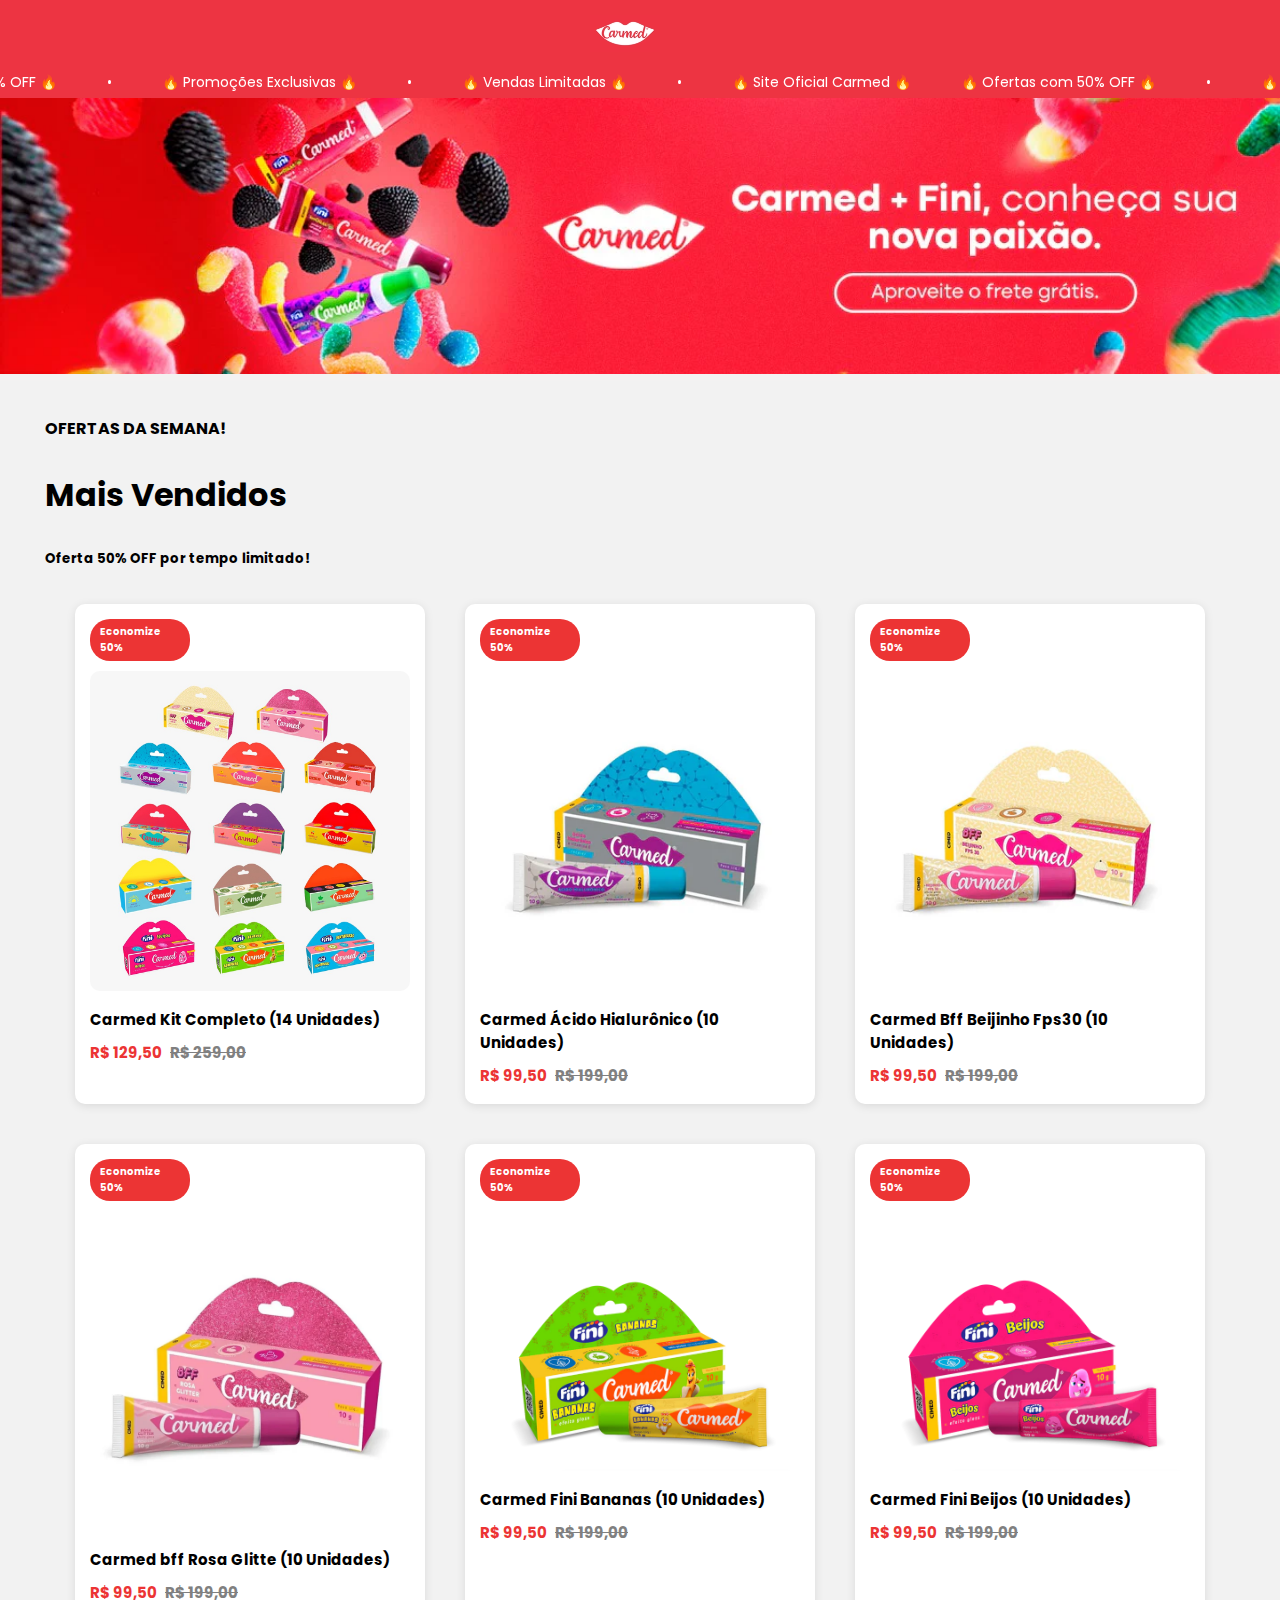
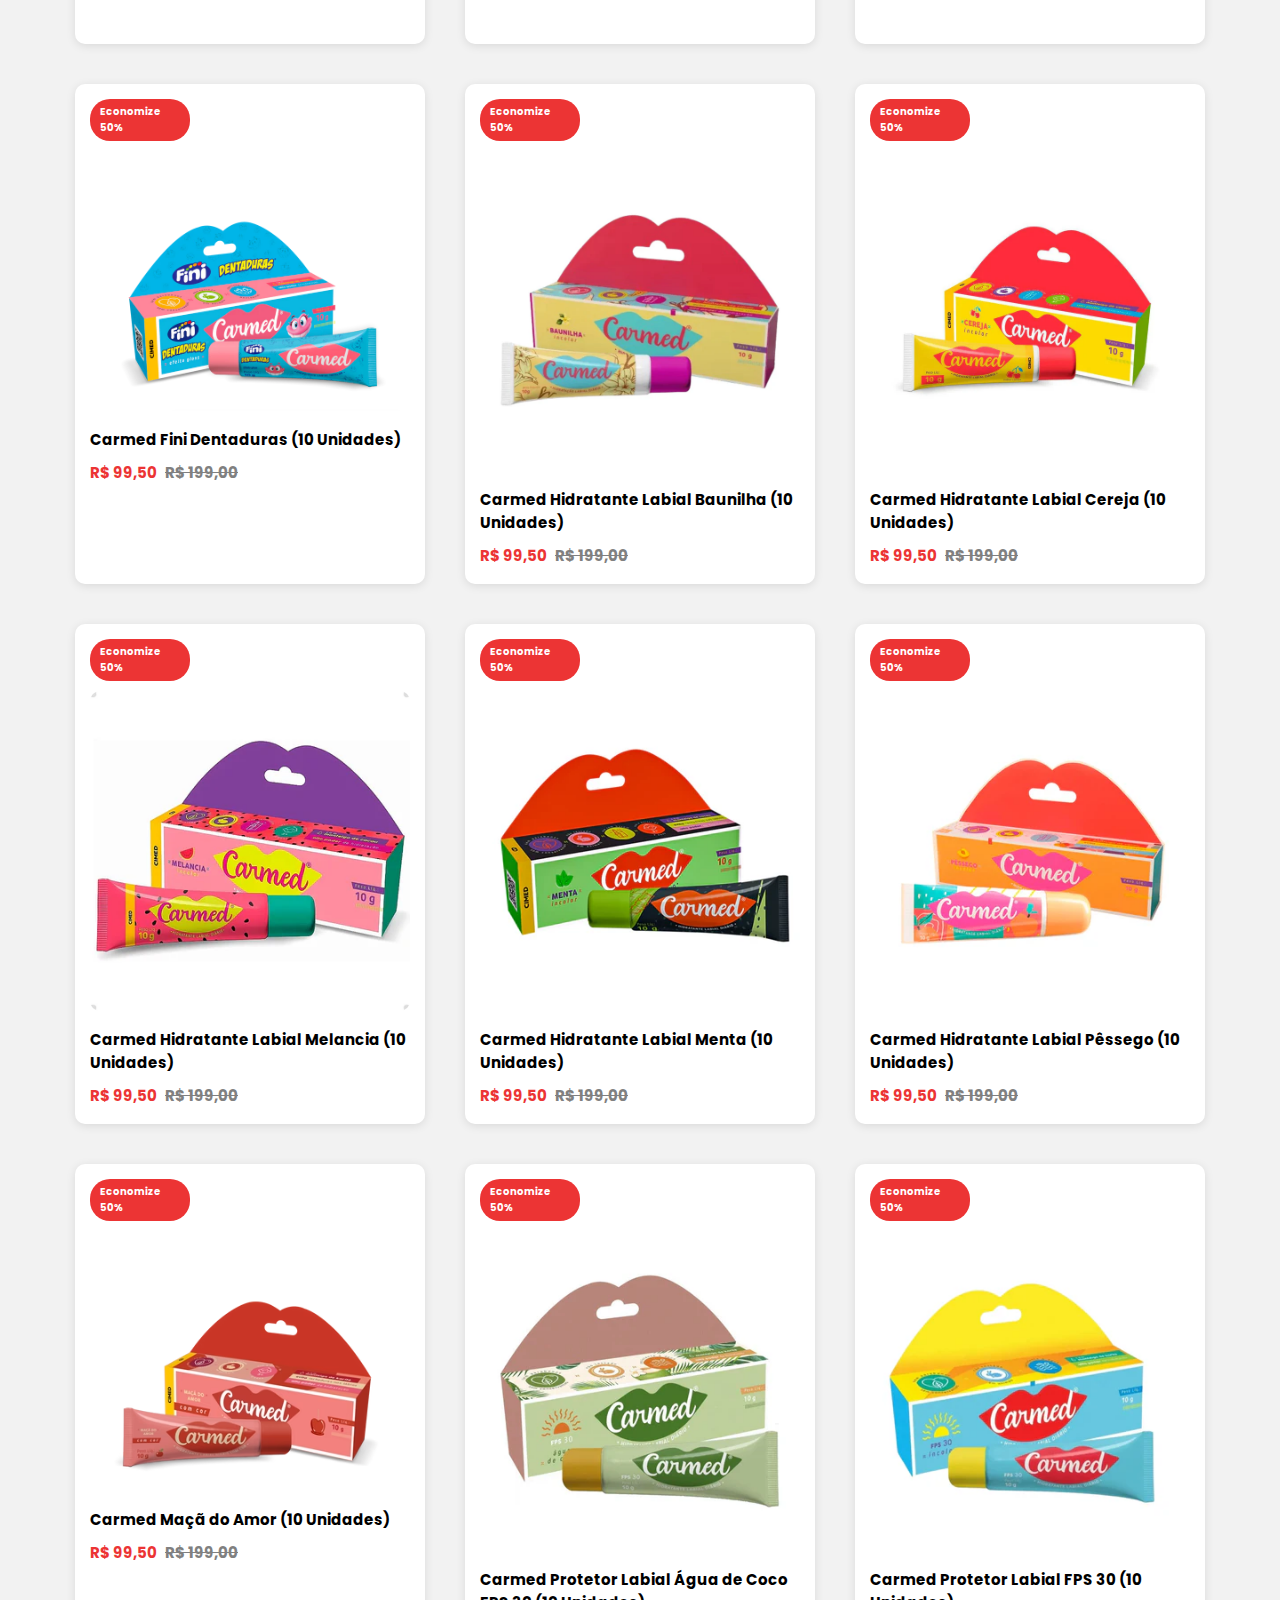
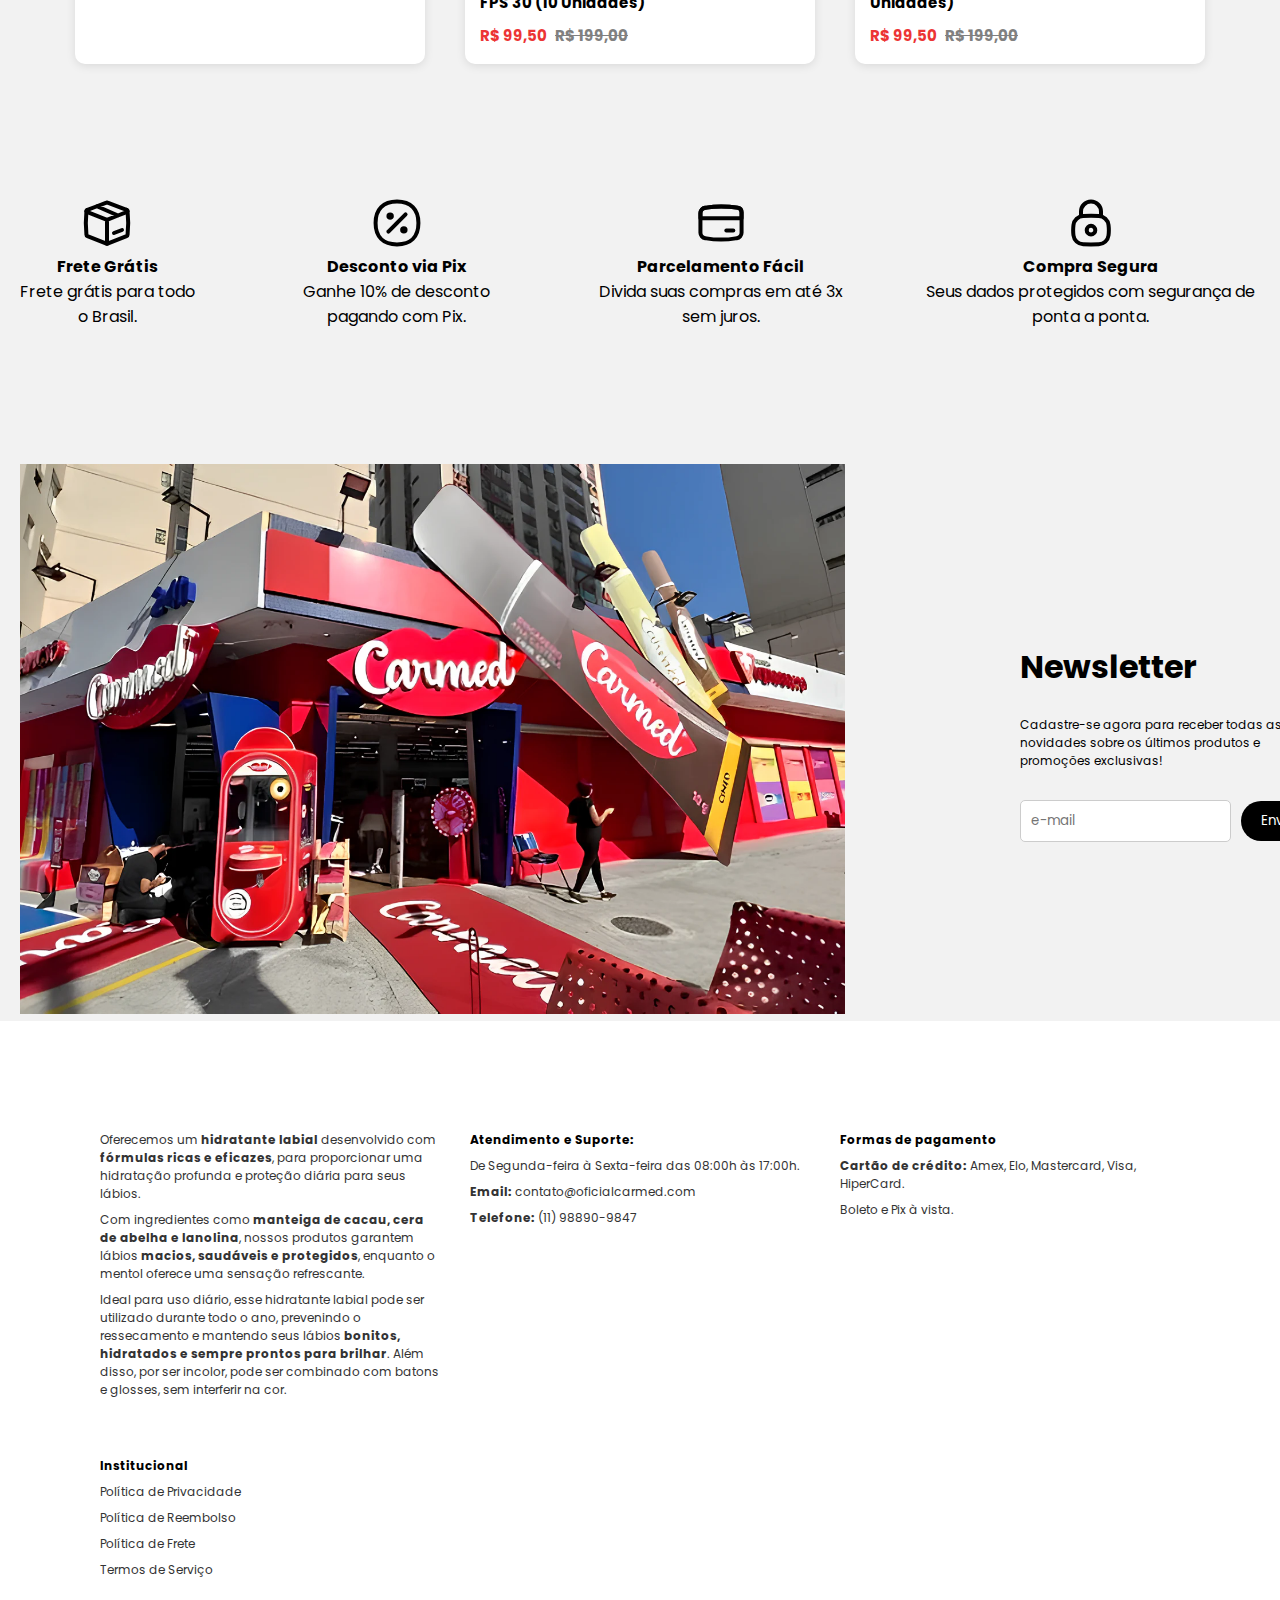
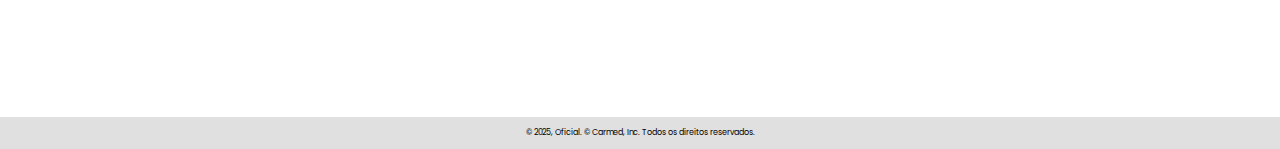
==== commit ab79bec8: "Update index.html" ====
--- a/index.html
+++ b/index.html
@@ -38,18 +38,18 @@
                     <span>•</span>
                     <span>🔥 Promoções Exclusivas 🔥</span>
                     <span>•</span>
-                    <span>🔥 Vendas Limitadas por Pedido 🔥</span>
-                    <span>•</span>
-                    <span>🔥 Site OficiaI Creamy 🔥</span>
+                    <span>🔥 Vendas Limitadas 🔥</span>
+                    <span>•</span>
+                    <span>🔥 Site OficiaI Carmed 🔥</span>
 
                    
                     <span>🔥 Ofertas com 50% OFF 🔥</span>
                     <span>•</span>
                     <span>🔥 Promoções Exclusivas 🔥</span>
                     <span>•</span>
-                    <span>🔥 Vendas Limitadas por Pedido 🔥</span>
-                    <span>•</span>
-                    <span>🔥 Site OficiaI Caramed 🔥</span>
+                    <span>🔥 Vendas Limitadas 🔥</span>
+                    <span>•</span>
+                    <span>🔥 Site OficiaI Carmed 🔥</span>
                 </div>
             </div>
         </div>
@@ -406,15 +406,13 @@
     <footer>
         <div class="footer005">
             <div class="footer-column">
-                <h4>Fórmulas pensadas especialmente para você</h4>
-<p>Oferecemos produtos de <strong>skincare facial</strong> desenvolvidos com <strong>fórmulas inteligentes e eficazes</strong>, para atender diferentes necessidades e tipos de pele.</p>
-<p>Esses produtos são pensados para garantir uma rotina de cuidados <strong>prática, eficaz e acessível</strong>, ajudando a manter a pele <strong>saudável, jovem e viçosa</strong>.</p>
+                <p>Oferecemos um <strong>hidratante labial</strong> desenvolvido com <strong>fórmulas ricas e eficazes</strong>, para proporcionar uma hidratação profunda e proteção diária para seus lábios.</p> <p>Com ingredientes como <strong>manteiga de cacau, cera de abelha e lanolina</strong>, nossos produtos garantem lábios <strong>macios, saudáveis e protegidos</strong>, enquanto o mentol oferece uma sensação refrescante.</p> <p>Ideal para uso diário, esse hidratante labial pode ser utilizado durante todo o ano, prevenindo o ressecamento e mantendo seus lábios <strong>bonitos, hidratados e sempre prontos para brilhar</strong>. Além disso, por ser incolor, pode ser combinado com batons e glosses, sem interferir na cor.</p>
             </div>
             <div class="footer-column">
                 <h4>Atendimento e Suporte:</h4>
                 <p>De Segunda-feira à Sexta-feira das 08:00h às 17:00h.</p>
-                <p><strong>Email:</strong> contato@oficiaIcreamy.com</p>
-                <p><strong>Telefone:</strong> (11) 98820-1258</p>
+                <p><strong>Email:</strong> contato@oficiaIcarmed.com</p>
+                <p><strong>Telefone:</strong> (11) 98890-9847</p>
             </div>
             <div class="footer-column">
                 <h4>Formas de pagamento</h4>
@@ -430,7 +428,7 @@
             </div>
         </div>
         <div class="footer-bottom">
-            &copy; 2025, Oficial. &copy; Creamy, Inc. Todos os direitos reservados.
+            &copy; 2025, Oficial. &copy; Carmed, Inc. Todos os direitos reservados.
         </div>
     </footer>
     <script src="script.js"></script>
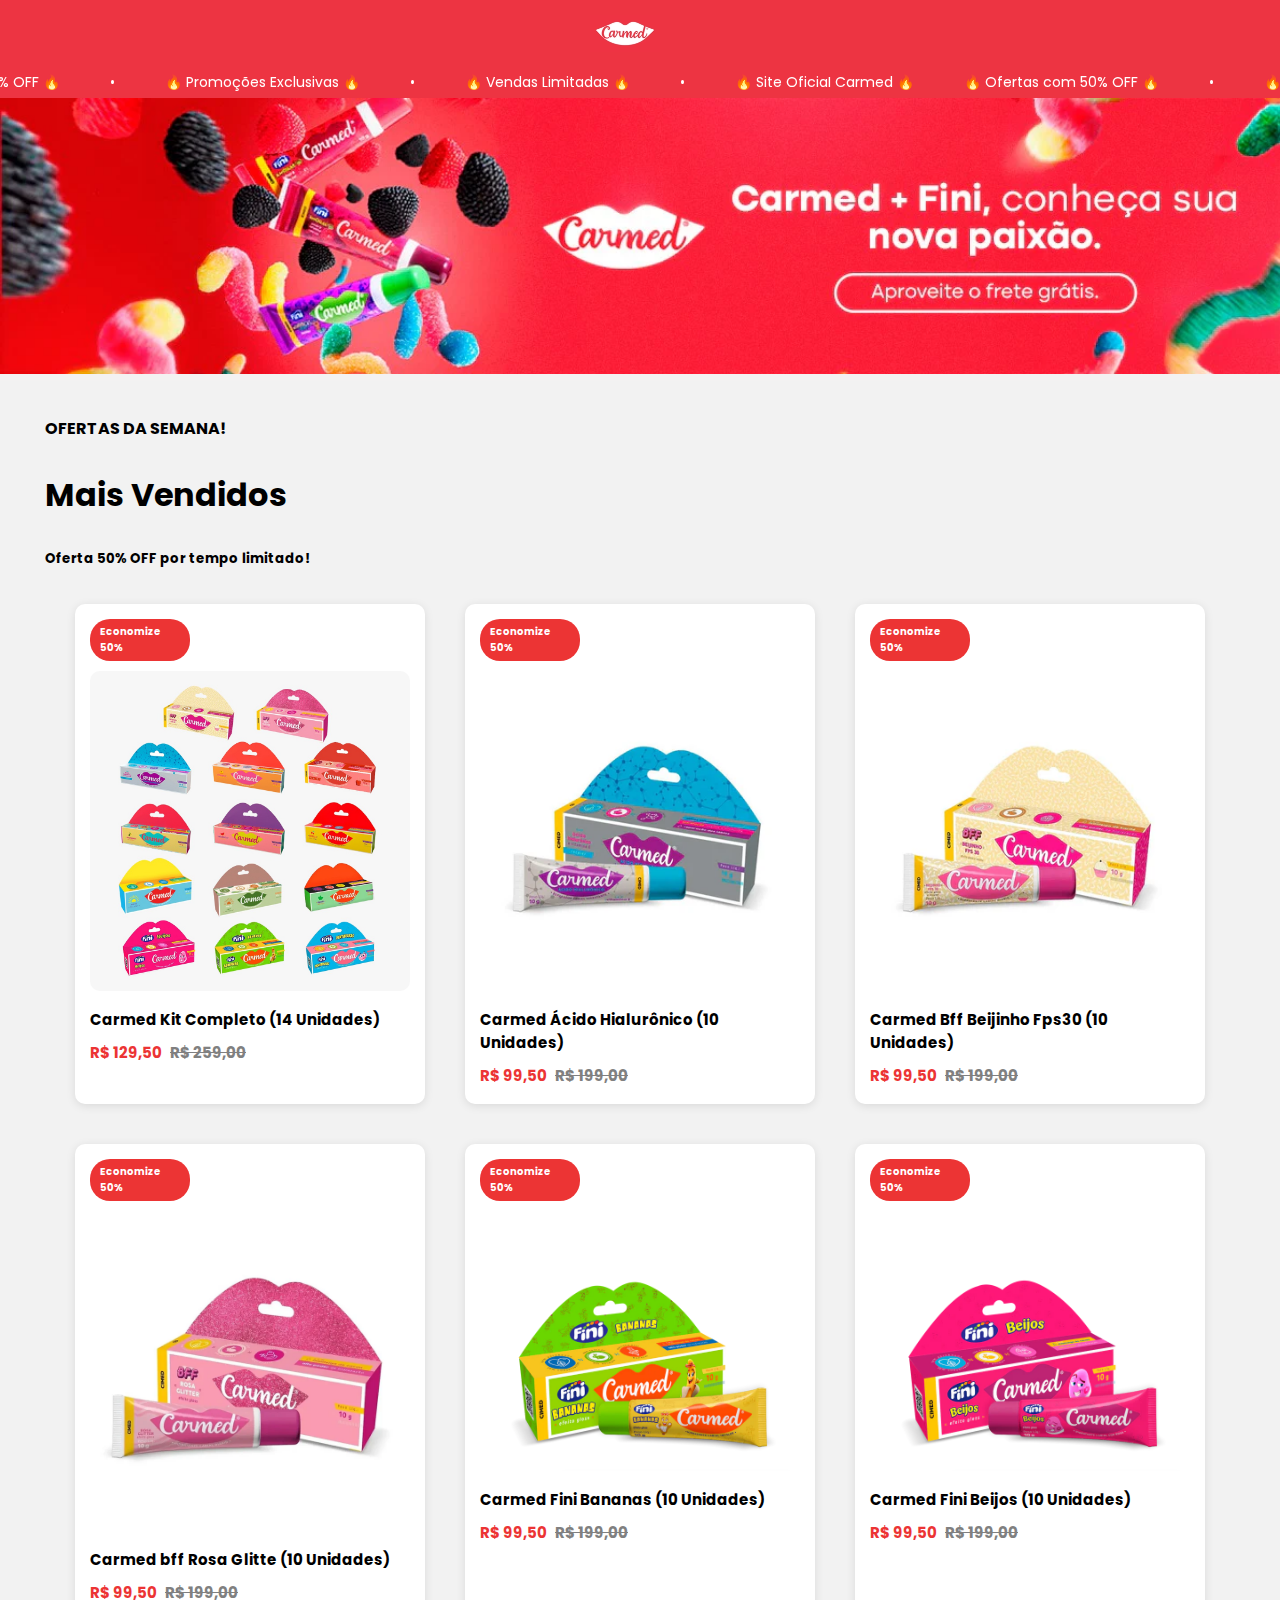
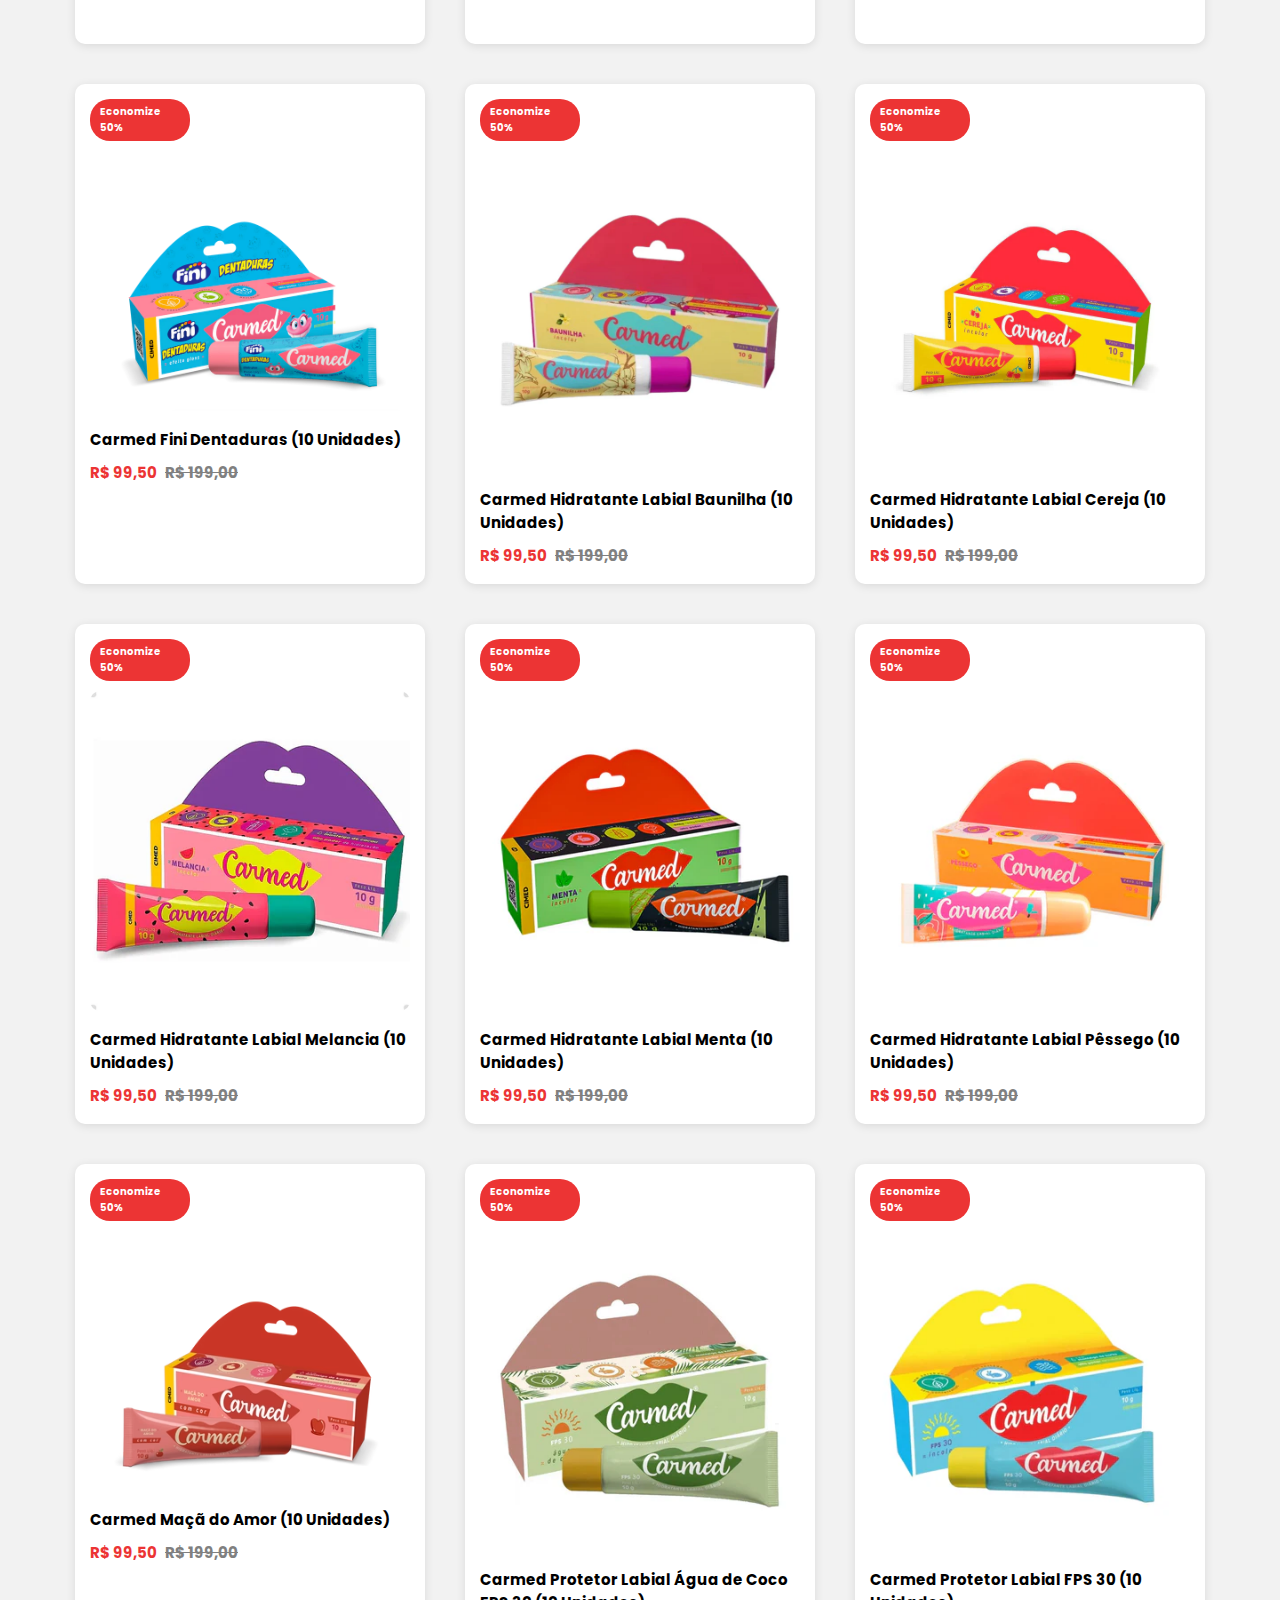
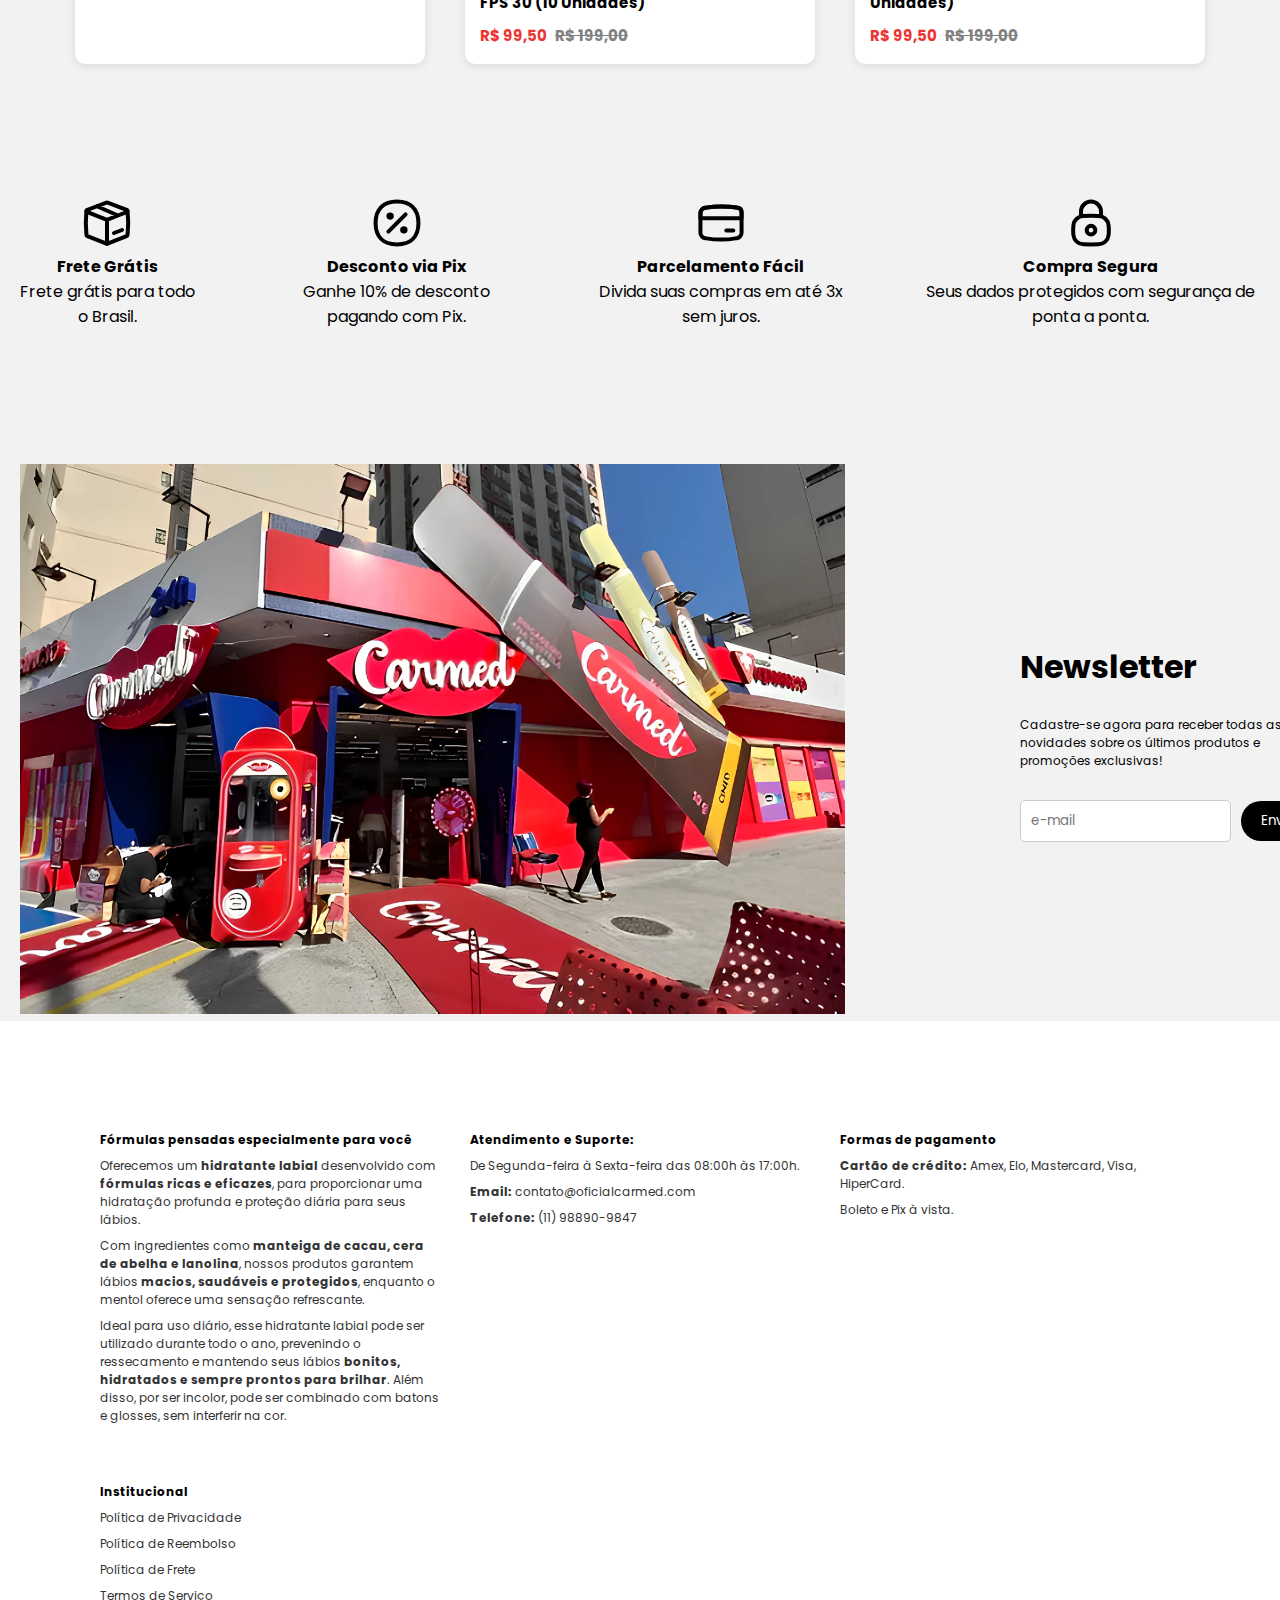
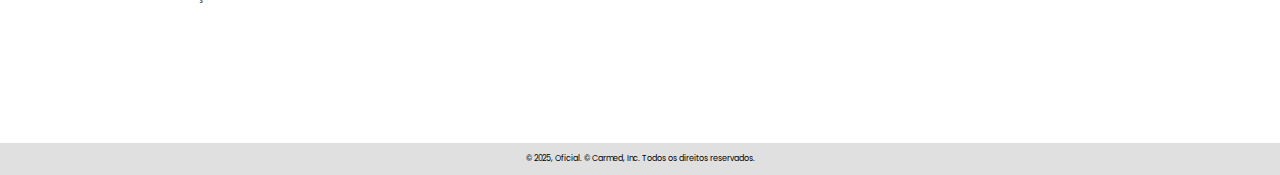
==== commit 12c85ace: "Update index.html" ====
--- a/index.html
+++ b/index.html
@@ -406,6 +406,7 @@
     <footer>
         <div class="footer005">
             <div class="footer-column">
+                <h4>Fórmulas pensadas especialmente para você</h4>
                 <p>Oferecemos um <strong>hidratante labial</strong> desenvolvido com <strong>fórmulas ricas e eficazes</strong>, para proporcionar uma hidratação profunda e proteção diária para seus lábios.</p> <p>Com ingredientes como <strong>manteiga de cacau, cera de abelha e lanolina</strong>, nossos produtos garantem lábios <strong>macios, saudáveis e protegidos</strong>, enquanto o mentol oferece uma sensação refrescante.</p> <p>Ideal para uso diário, esse hidratante labial pode ser utilizado durante todo o ano, prevenindo o ressecamento e mantendo seus lábios <strong>bonitos, hidratados e sempre prontos para brilhar</strong>. Além disso, por ser incolor, pode ser combinado com batons e glosses, sem interferir na cor.</p>
             </div>
             <div class="footer-column">
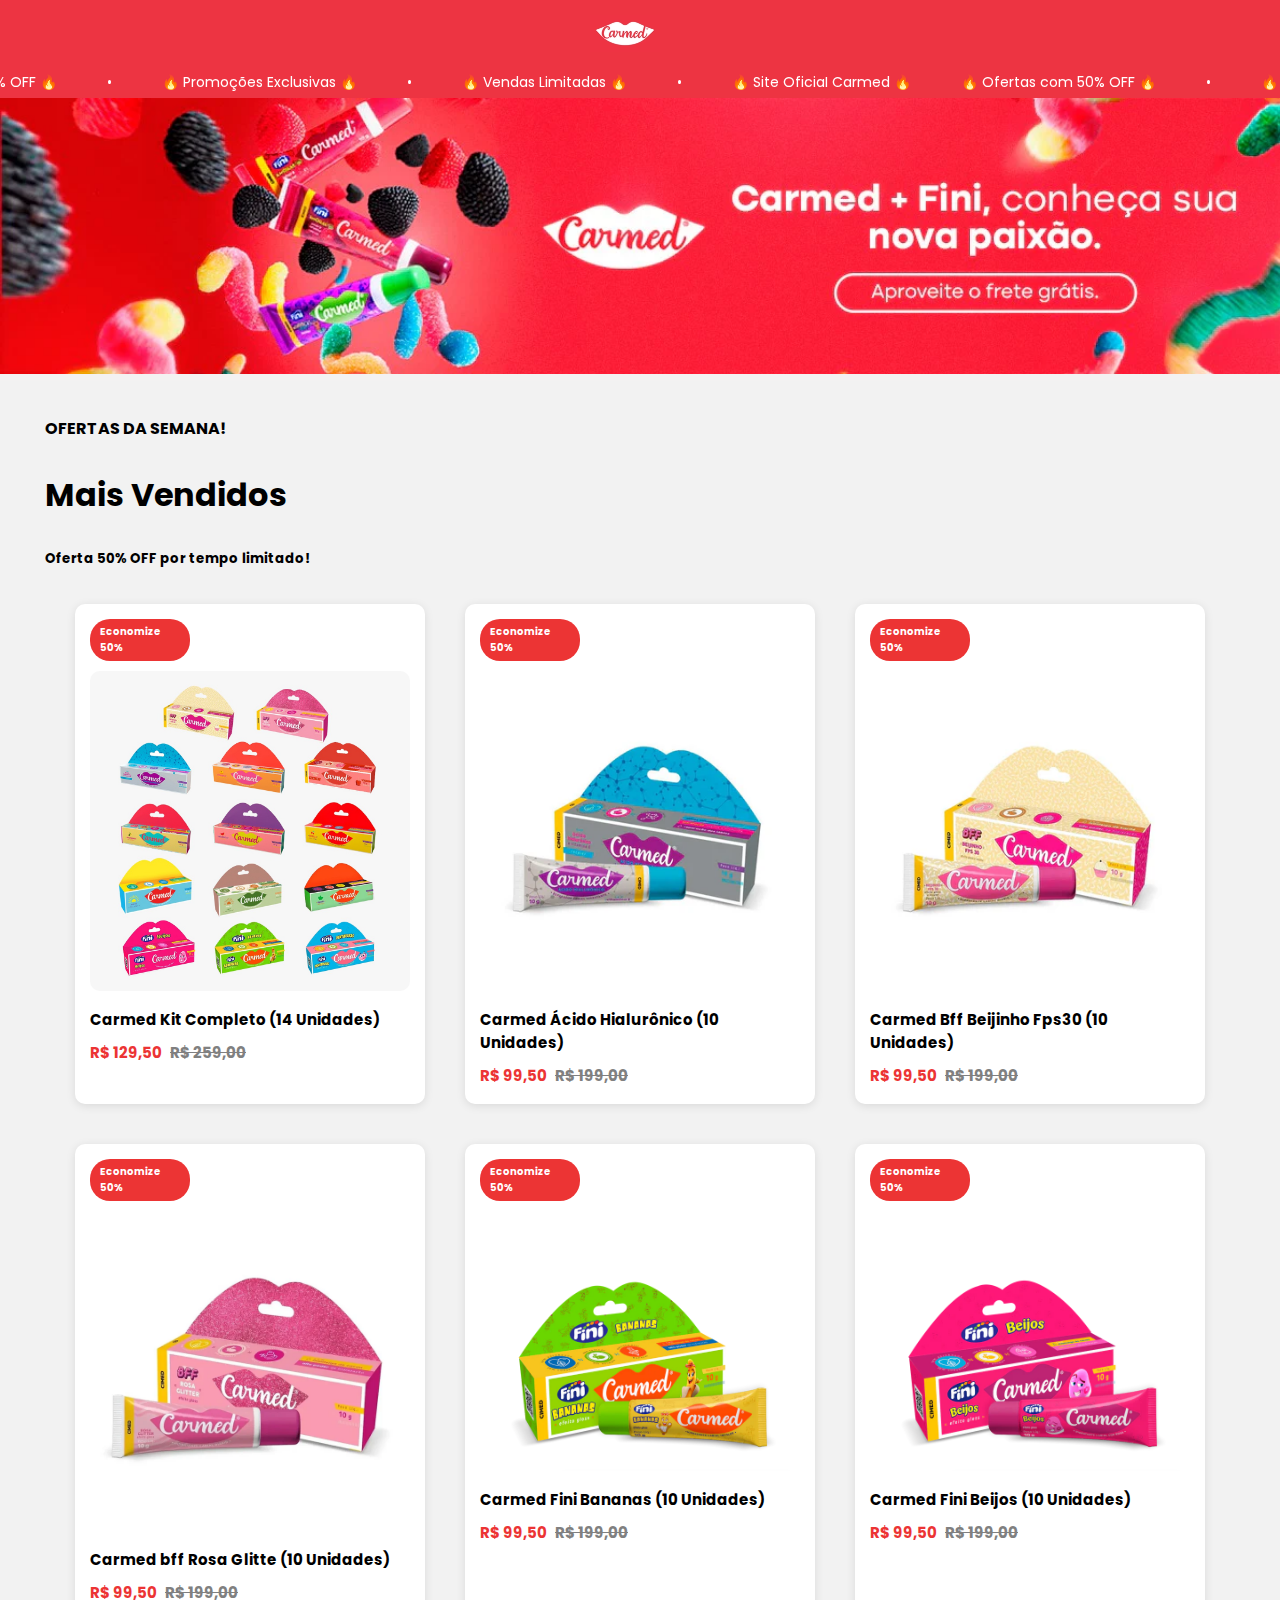
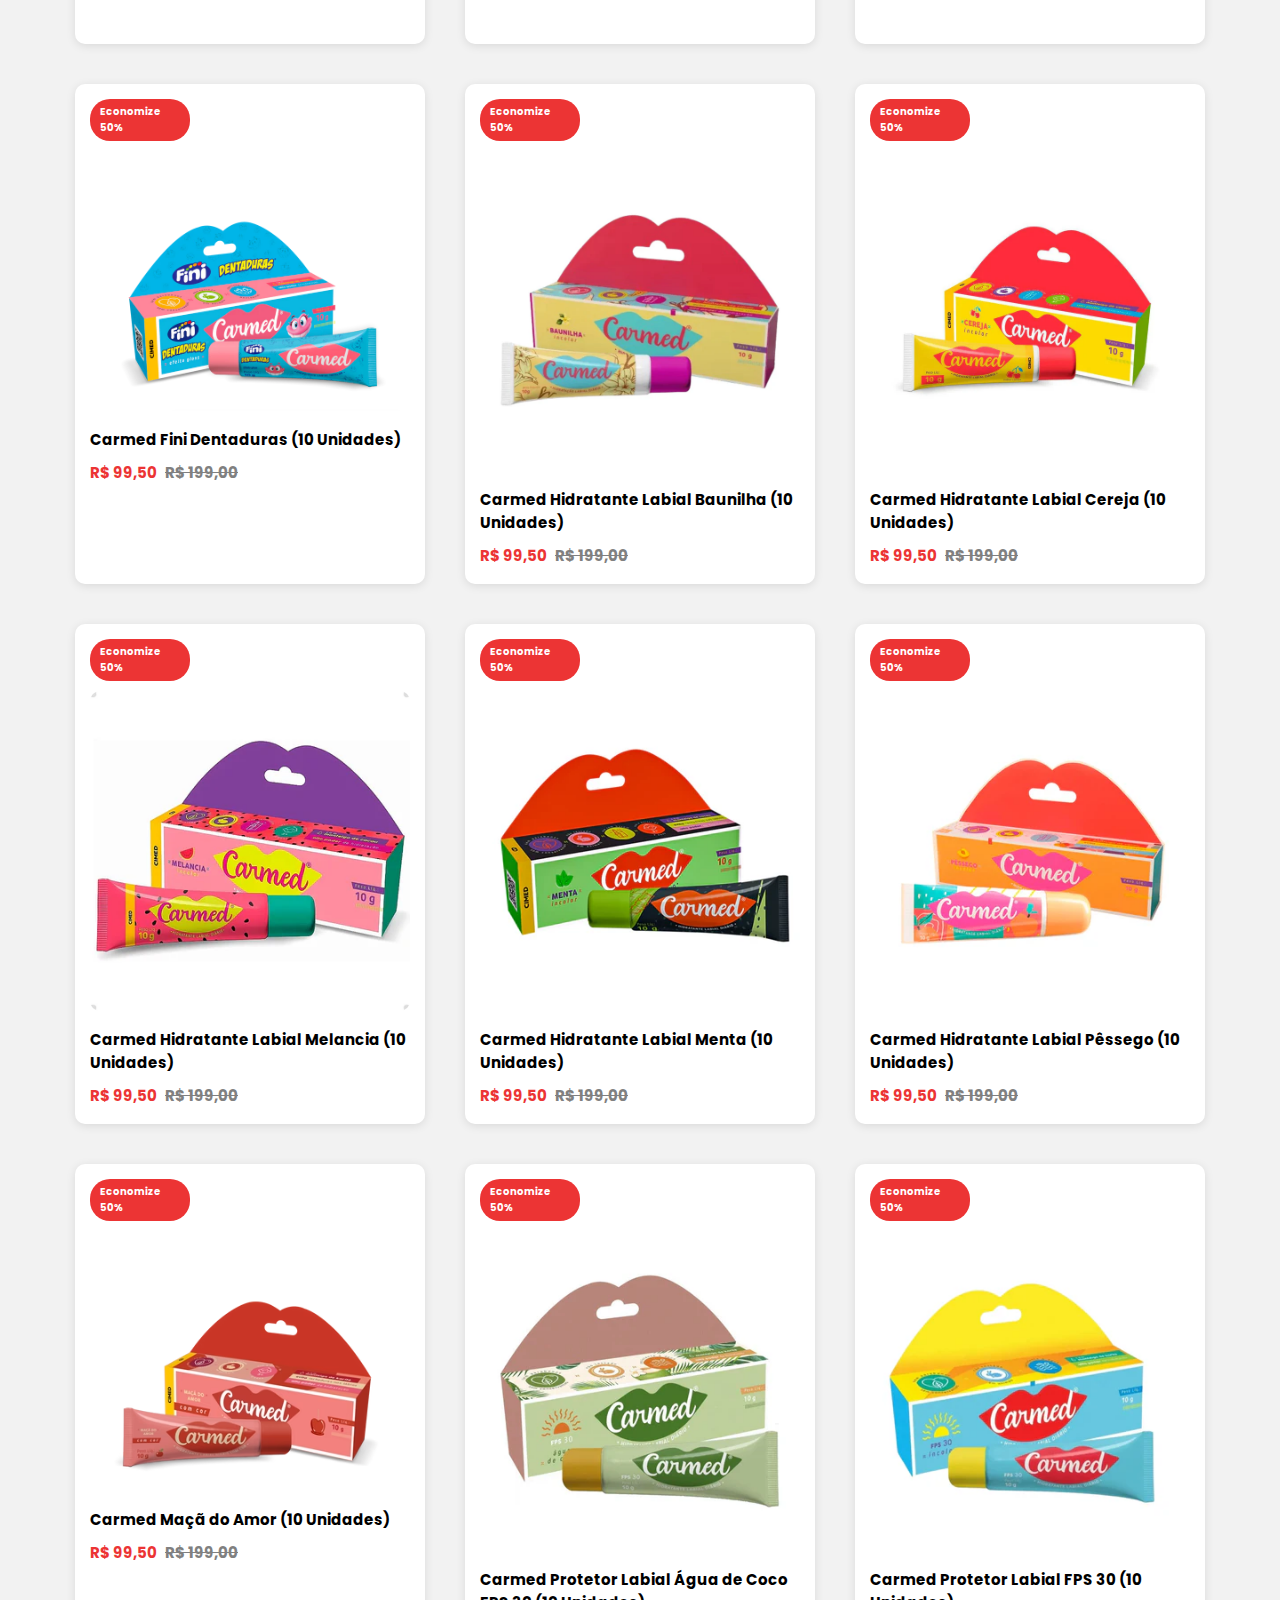
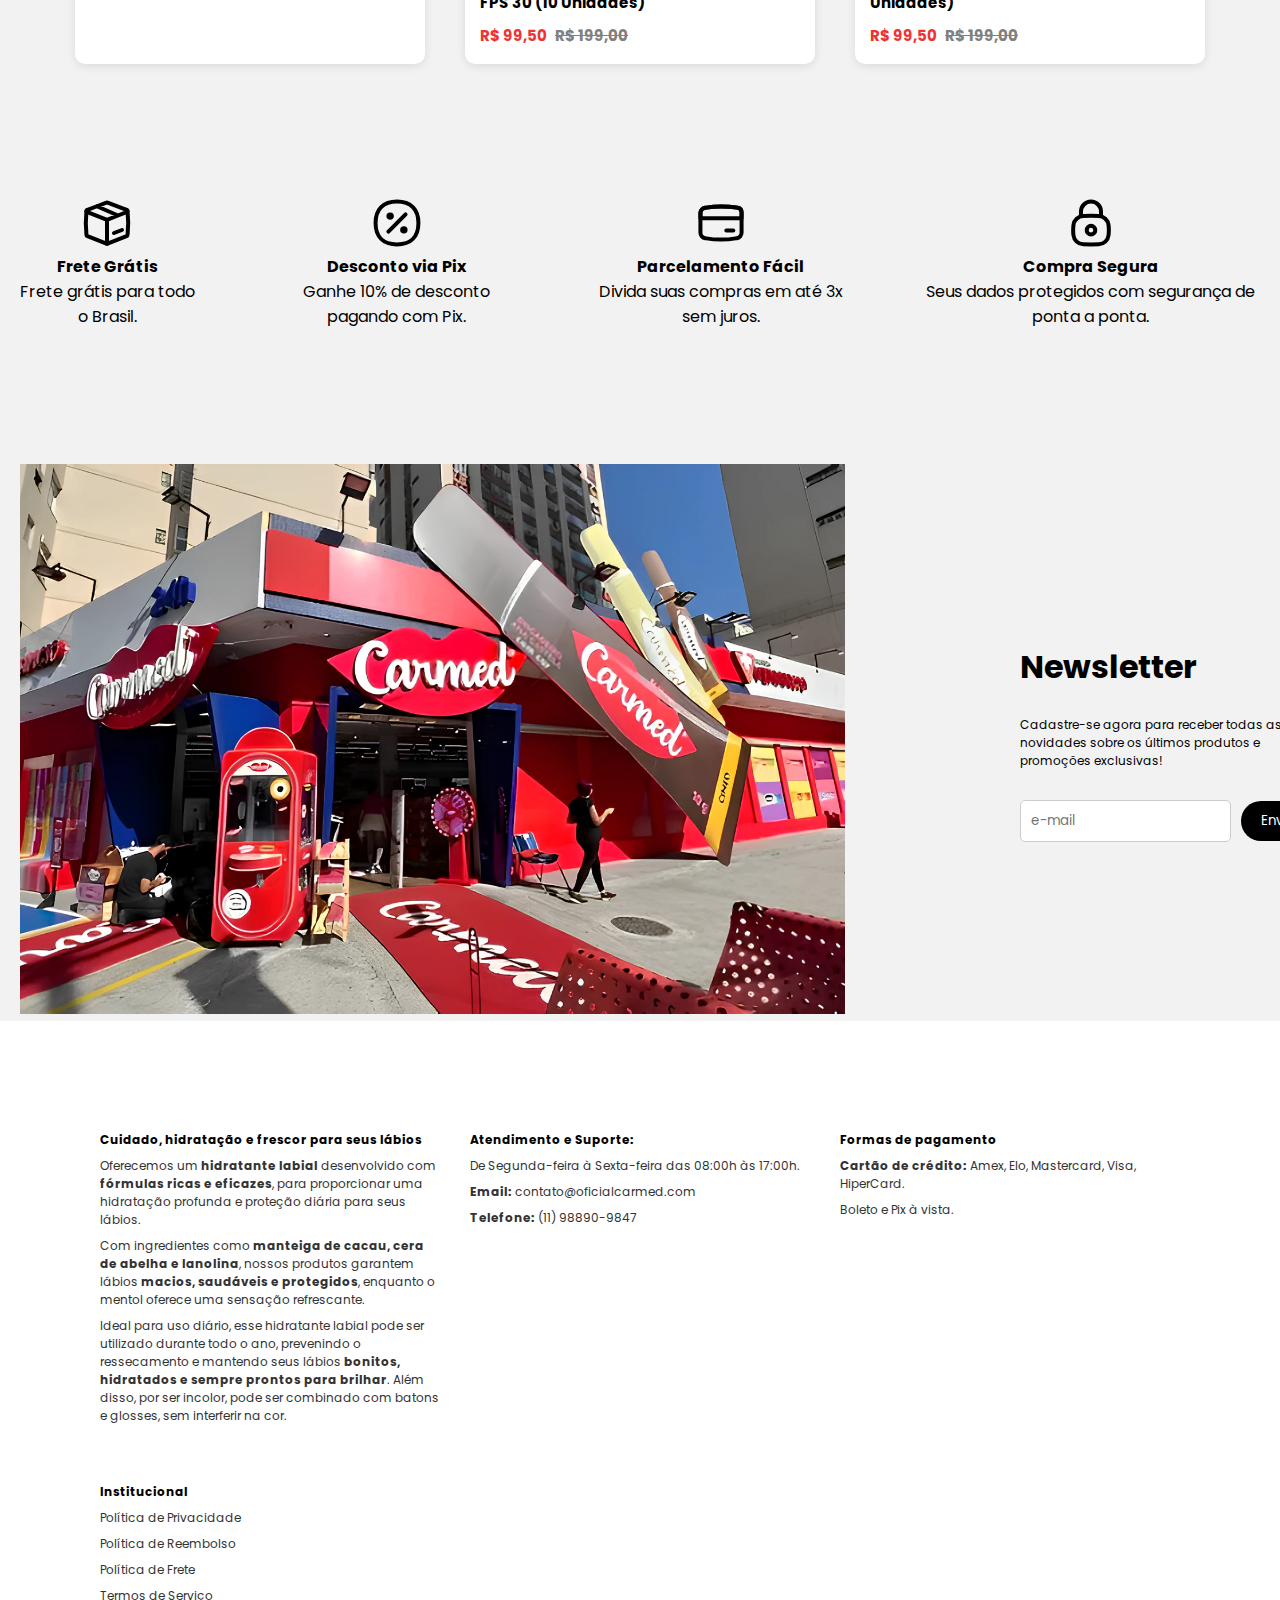
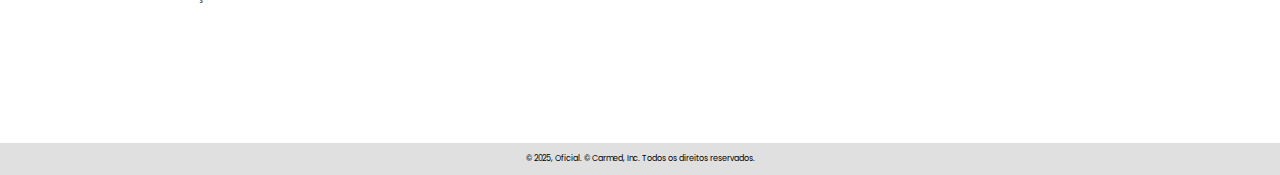
==== commit e9223650: "Update index.html" ====
--- a/index.html
+++ b/index.html
@@ -406,7 +406,7 @@
     <footer>
         <div class="footer005">
             <div class="footer-column">
-                <h4>Fórmulas pensadas especialmente para você</h4>
+                <h4>Cuidado, hidratação e frescor para seus lábios</h4>
                 <p>Oferecemos um <strong>hidratante labial</strong> desenvolvido com <strong>fórmulas ricas e eficazes</strong>, para proporcionar uma hidratação profunda e proteção diária para seus lábios.</p> <p>Com ingredientes como <strong>manteiga de cacau, cera de abelha e lanolina</strong>, nossos produtos garantem lábios <strong>macios, saudáveis e protegidos</strong>, enquanto o mentol oferece uma sensação refrescante.</p> <p>Ideal para uso diário, esse hidratante labial pode ser utilizado durante todo o ano, prevenindo o ressecamento e mantendo seus lábios <strong>bonitos, hidratados e sempre prontos para brilhar</strong>. Além disso, por ser incolor, pode ser combinado com batons e glosses, sem interferir na cor.</p>
             </div>
             <div class="footer-column">
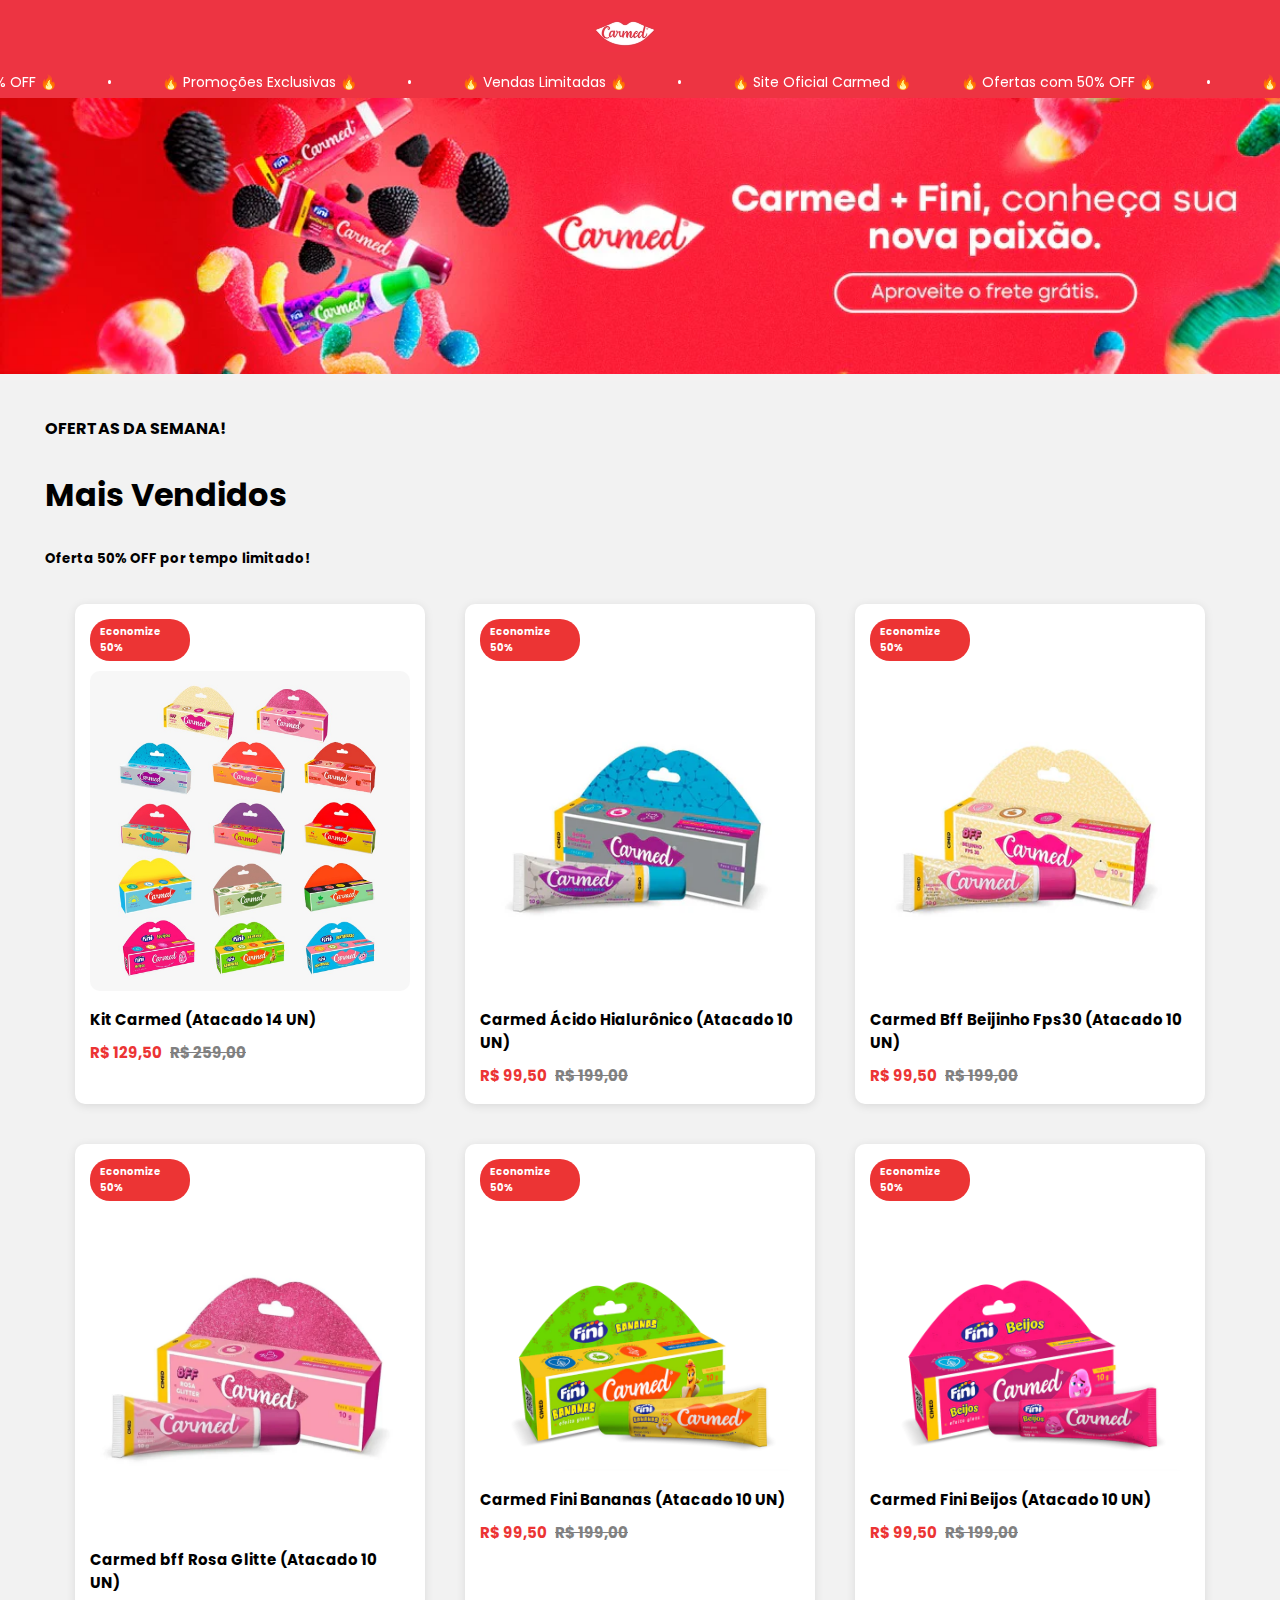
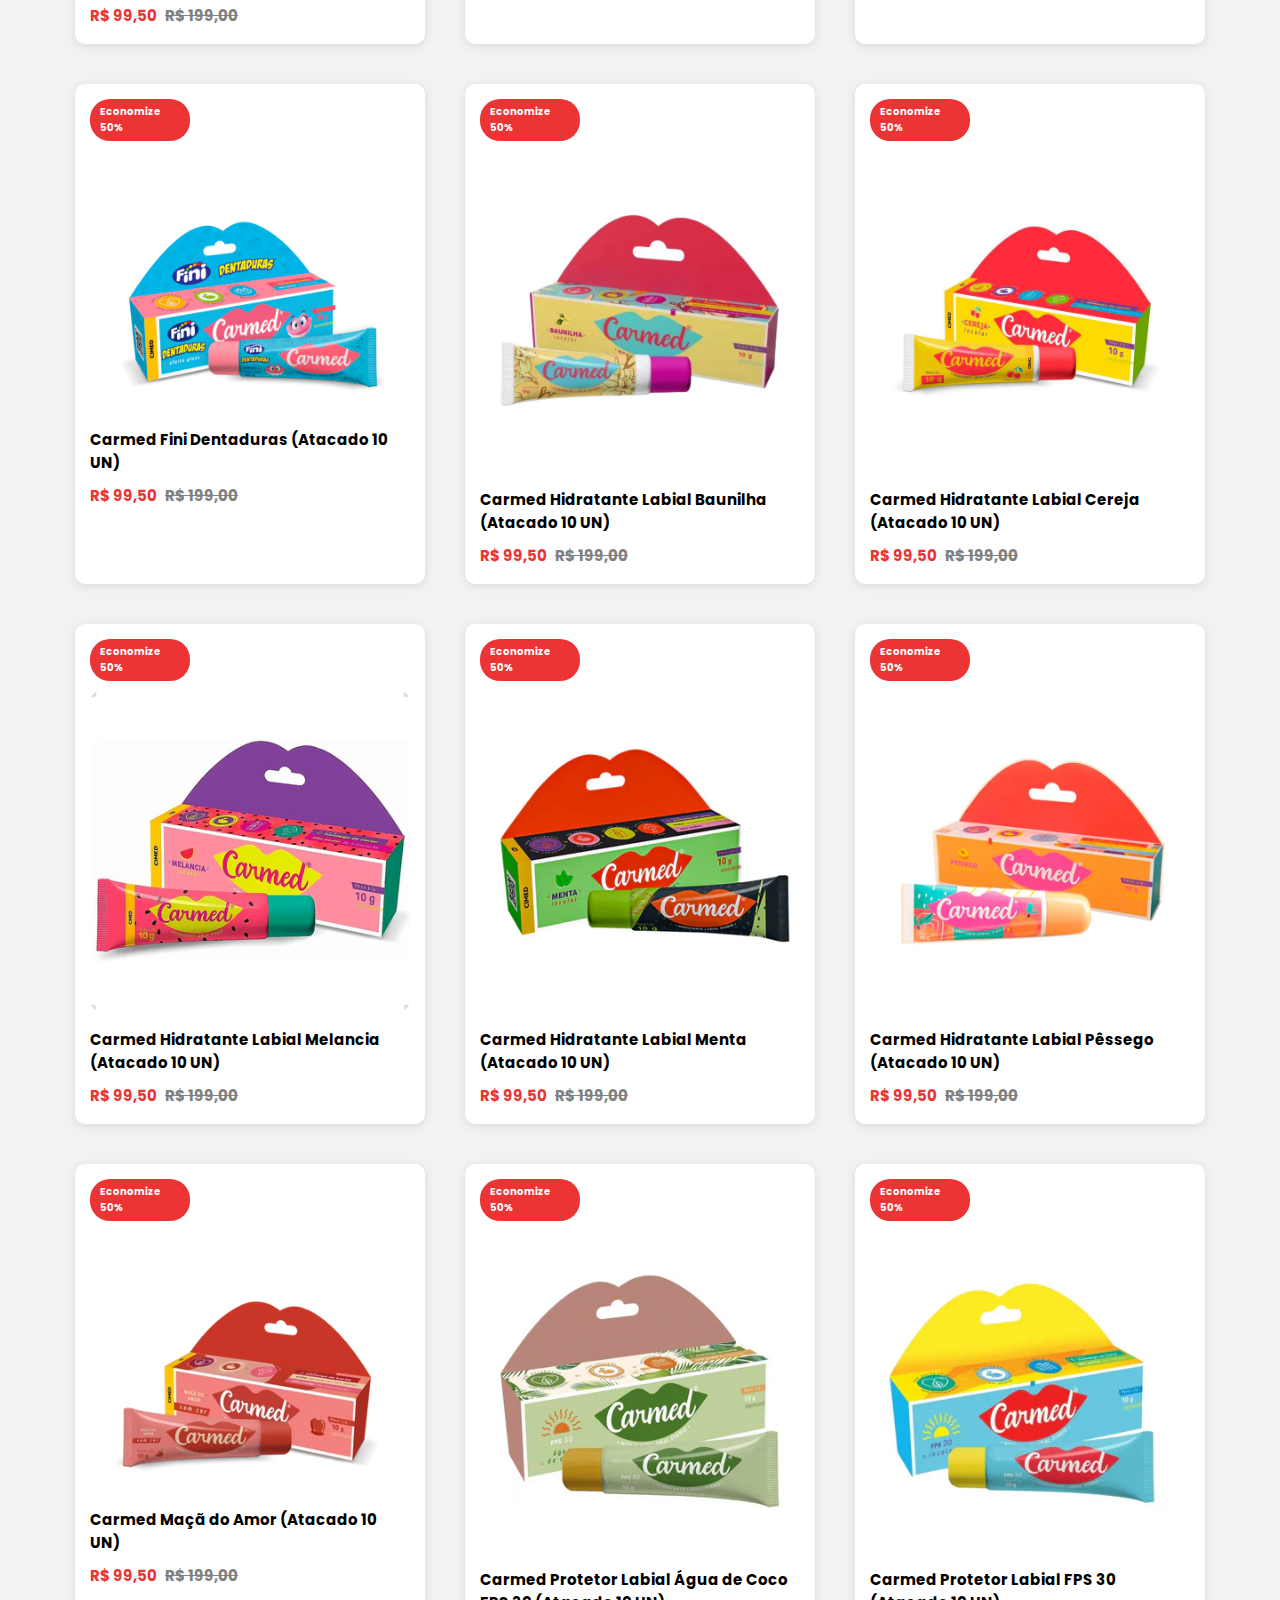
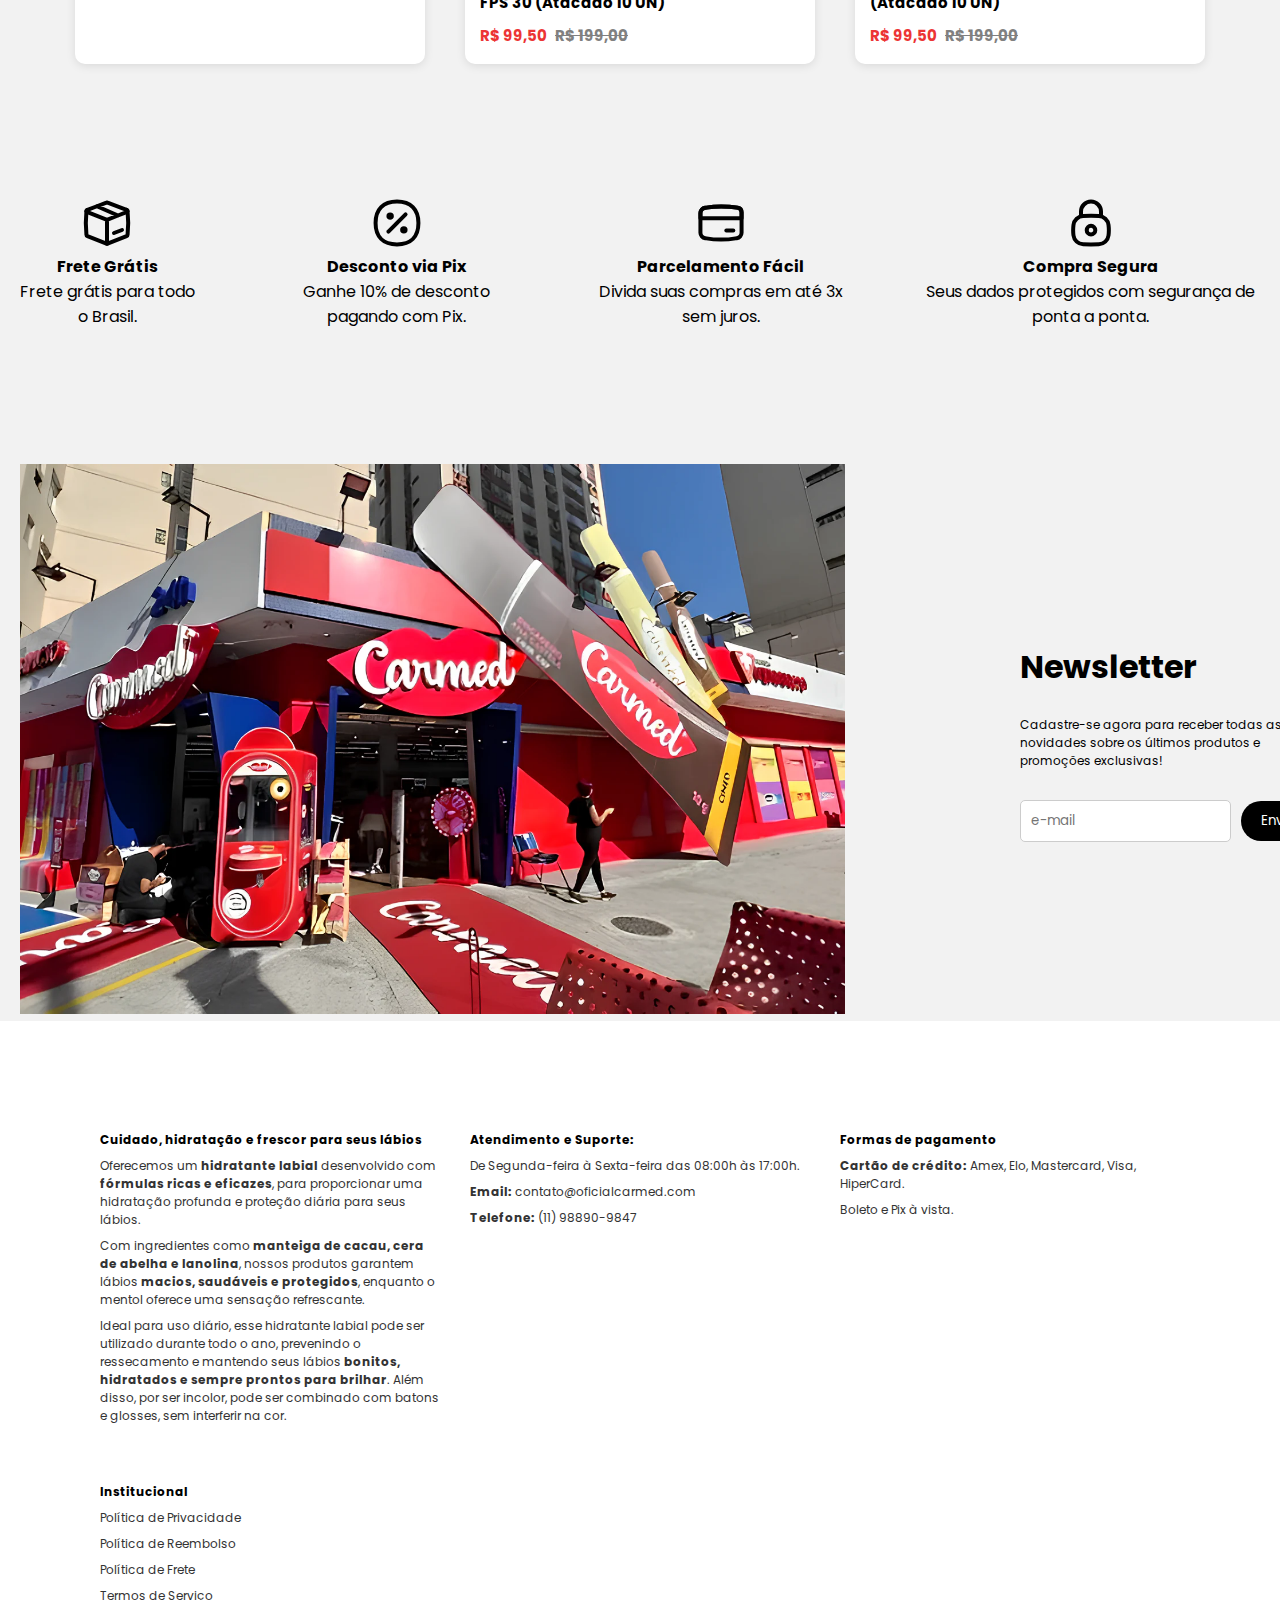
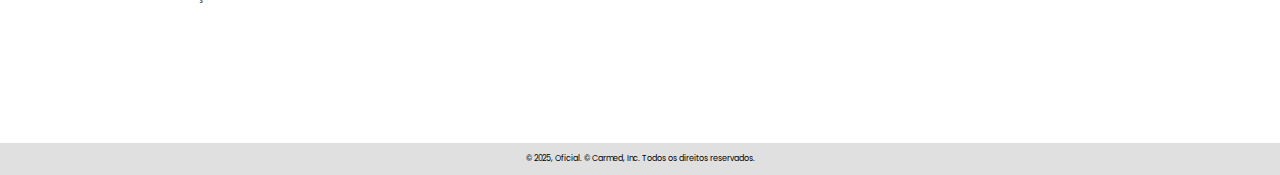
==== commit a31fd676: "Update index.html" ====
--- a/index.html
+++ b/index.html
@@ -141,7 +141,7 @@
             <div class="card" id="card-items">
                 <a href="visualizacaoProduto.html?id=135"><span class="discount">Economize 50%</span>
                 <img src="img-tumb/imagem12.jpeg" alt="Conjunto Lábios">
-                <p class="title">Carmed Kit Completo (14 Unidades)</p>
+                <p class="title"> Kit Carmed (Atacado 14 UN)</p>
                 <p class="price">R$ 129,50  <span class="old-price">R$ 259,00</span></p></a>
                     <a href="https://checkout.oficialcarmed.com/VCCL1O8SBOTB"><button class="add-button"
                 data-title="Conjunto Lábios Double Touch"
@@ -154,7 +154,7 @@
                 <a href="visualizacaoProduto.html?id=124">
                 <span class="discount">Economize 50%</span>
                 <img src="img-tumb/imagem01.webp" alt="Conjunto Puro Luxo Completo">
-                <p class="title">Carmed Ácido Hialurônico (10 Unidades)</p>
+                <p class="title">Carmed Ácido Hialurônico (Atacado 10 UN)</p>
                  <p class="price">R$ 99,50  <span class="old-price">R$ 199,00</span></p>
              </a>
                 <a href="https://checkout.oficialcarmed.com/VCCL1O8SBOT1"><button class="add-button"
@@ -167,7 +167,7 @@
                 <a href="visualizacaoProduto.html?id=125">
                 <span class="discount">Economize 50%</span>
                 <img src="img-tumb/imagem02.webp" alt="Conjunto Perfumes">
-                <p class="title">Carmed Bff Beijinho Fps30 (10 Unidades)</p>
+                <p class="title">Carmed Bff Beijinho Fps30 (Atacado 10 UN)</p>
                 <p class="price">R$ 99,50  <span class="old-price">R$ 199,00 </span></p>
                 </a>
                 <a href="https://checkout.oficialcarmed.com/VCCL1O8SBOTA"><button class="add-button"
@@ -180,7 +180,7 @@
             <div class="card" id="card-items">
                <a href="visualizacaoProduto.html?id=126"> <span class="discount">Economize 50%</span>
                 <img src="img-tumb/imagem03.webp" alt="">
-                <p class="title">Carmed bff Rosa Glitte (10 Unidades)</p>
+                <p class="title">Carmed bff Rosa Glitte (Atacado 10 UN)</p>
                 <p class="price">R$ 99,50 <span class="old-price">R$ 199,00</span></p>
                 </a>
 
@@ -193,7 +193,7 @@
             <div class="card" id="card-items">
                 <a href="visualizacaoProduto.html?id=127"> <span class="discount">Economize 50%</span>
                 <img src="img-tumb/imagem04.webp" class="img-04">
-                <p class="title">Carmed Fini Bananas (10 Unidades)</p>
+                <p class="title">Carmed Fini Bananas (Atacado 10 UN)</p>
                 <p class="price">R$ 99,50 <span class="old-price">R$ 199,00</span></p></a>
                 </a>
 
@@ -208,7 +208,7 @@
             <div class="card" id="card-items">
                 <a href="visualizacaoProduto.html?id=128"><span class="discount">Economize 50%</span>
                 <img src="img-tumb/imagem05.webp" alt="" class="img-04">
-                <p class="title">Carmed Fini Beijos (10 Unidades)</p>
+                <p class="title">Carmed Fini Beijos (Atacado 10 UN)</p>
                 <p class="price">R$ 99,50 <span class="old-price">R$ 199,00</span></p></a>
 
                 <a href="https://checkout.oficialcarmed.com/VCCL1O8SBOSW"><button class="add-button"
@@ -222,7 +222,7 @@
             <div class="card" id="card-items">
                 <a href="visualizacaoProduto.html?id=129"><span class="discount">Economize 50%</span>
                 <img src="img-tumb/imagem06.webp" alt="Conjunto Lábios" class="img-04">
-                <p class="title">Carmed Fini Dentaduras (10 Unidades)</p>
+                <p class="title">Carmed Fini Dentaduras (Atacado 10 UN)</p>
                 <p class="price">R$ 99,50 <span class="old-price">R$ 199,00</span></p></a>
 
                 <a href="https://checkout.oficialcarmed.com/VCCL1O8SBOSX"><button class="add-button"
@@ -234,7 +234,7 @@
             <div class="card" id="card-items">
                 <a href="visualizacaoProduto.html?id=130"><span class="discount">Economize 50%</span>
                 <img src="img-tumb/imagem07.webp" alt="Conjunto Puro Luxo Completo">
-                <p class="title">Carmed Hidratante Labial Baunilha (10 Unidades)</p>
+                <p class="title">Carmed Hidratante Labial Baunilha (Atacado 10 UN)</p>
                 <p class="price">R$ 99,50  <span class="old-price">R$ 199,00</span></p></a>
 
                 <a href="https://checkout.oficialcarmed.com/VCCL1O8SBOT2"><button class="add-button"
@@ -246,7 +246,7 @@
             <div class="card" id="card-items">
                 <a href="visualizacaoProduto.html?id=131"><span class="discount">Economize 50%</span>
                 <img src="img-tumb/imagem08.webp" alt="Conjunto Perfumes">
-                <p class="title">Carmed Hidratante Labial Cereja (10 Unidades)</p>
+                <p class="title">Carmed Hidratante Labial Cereja (Atacado 10 UN)</p>
                 <p class="price">R$ 99,50  <span class="old-price">R$ 199,00</span></p></a>
 
                 <a href="https://checkout.oficialcarmed.com/VCCL1O8SBOT3"><button class="add-button"
@@ -260,7 +260,7 @@
             <div class="card" id="card-items">
                 <a href="visualizacaoProduto.html?id=132"><span class="discount">Economize 50%</span>
                 <img src="img-tumb/imagem09.webp" alt="Conjunto Lábios">
-                <p class="title">Carmed Hidratante Labial Melancia (10 Unidades)</p>
+                <p class="title">Carmed Hidratante Labial Melancia (Atacado 10 UN)</p>
                 <p class="price">R$ 99,50  <span class="old-price">R$ 199,00</span></p></a>
 
                  <a href="https://checkout.oficialcarmed.com/VCCL1O8SBOT4"><button class="add-button02"
@@ -272,7 +272,7 @@
             <div class="card" id="card-items">
                 <a href="visualizacaoProduto.html?id=133"><span class="discount">Economize 50%</span>
                 <img src="img-tumb/imagem10.webp" alt="Conjunto Puro Luxo Completo">
-                <p class="title">Carmed Hidratante Labial Menta (10 Unidades)</p>
+                <p class="title">Carmed Hidratante Labial Menta (Atacado 10 UN)</p>
                 <p class="price">R$ 99,50  <span class="old-price">R$ 199,00</span></p></a>
 
                 <a href="https://checkout.oficialcarmed.com/VCCL1O8SBOT5"><button class="add-button02"
@@ -284,7 +284,7 @@
             <div class="card" id="card-items">
                 <a href="visualizacaoProduto.html?id=134"><span class="discount">Economize 50%</span>
                 <img src="img-tumb/imagem11.webp" alt="Conjunto Perfumes">
-                <p class="title">Carmed Hidratante Labial Pêssego (10 Unidades)</p>
+                <p class="title">Carmed Hidratante Labial Pêssego (Atacado 10 UN)</p>
                 <p class="price">R$ 99,50  <span class="old-price">R$ 199,00</span></p></a>
                 <a href="https://checkout.oficialcarmed.com/VCCL1O8SBOT6">   <button class="add-button02"
                 data-title="Conjunto Lábios e Mãos Borgonha Deluxe"
@@ -296,7 +296,7 @@
             <div class="card" id="card-items">
                 <a href="visualizacaoProduto.html?id=136"><span class="discount">Economize 50%</span>
                 <img src="img-tumb/imagem13.avif" alt="Conjunto Puro Luxo Completo" class="img-04">
-                <p class="title">Carmed Maçã do Amor (10 Unidades)</p>
+                <p class="title">Carmed Maçã do Amor (Atacado 10 UN)</p>
                 <p class="price">R$ 99,50  <span class="old-price">R$ 199,00</span></p></a>
                     <a href="https://checkout.oficialcarmed.com/VCCL1O8SBOT0">   <button class="add-button"
                 data-title="Conjunto Esponjas"
@@ -307,7 +307,7 @@
             <div class="card" id="card-items">
                 <a href="visualizacaoProduto.html?id=137"><span class="discount">Economize 50%</span>
                 <img src="img-tumb/imagem14.webp" alt="Conjunto Perfumes">
-                <p class="title">Carmed Protetor Labial Água de Coco FPS 30 (10 Unidades)</p>
+                <p class="title">Carmed Protetor Labial Água de Coco FPS 30 (Atacado 10 UN)</p>
                 <p class="price">R$ 99,50  <span class="old-price">R$ 199,00</span></p></a>
 
                     <a href="https://checkout.oficialcarmed.com/VCCL1O8SBOT7"><button class="add-button"
@@ -320,7 +320,7 @@
             <div class="card" id="card-items">
                 <a href="visualizacaoProduto.html?id=138"><span class="discount">Economize 50%</span>
                 <img src="img-tumb/imagem15.webp" alt="Conjunto Lábios">
-                <p class="title">Carmed Protetor Labial FPS 30 (10 Unidades)</p>
+                <p class="title">Carmed Protetor Labial FPS 30 (Atacado 10 UN)</p>
                 <p class="price">R$ 99,50  <span class="old-price">R$ 199,00</span></p></a>
                     <a href="https://checkout.oficialcarmed.com/VCCL1O8SBOT8"><button class="add-button"
                 data-title="Conjunto de Cuidados Labiais"
